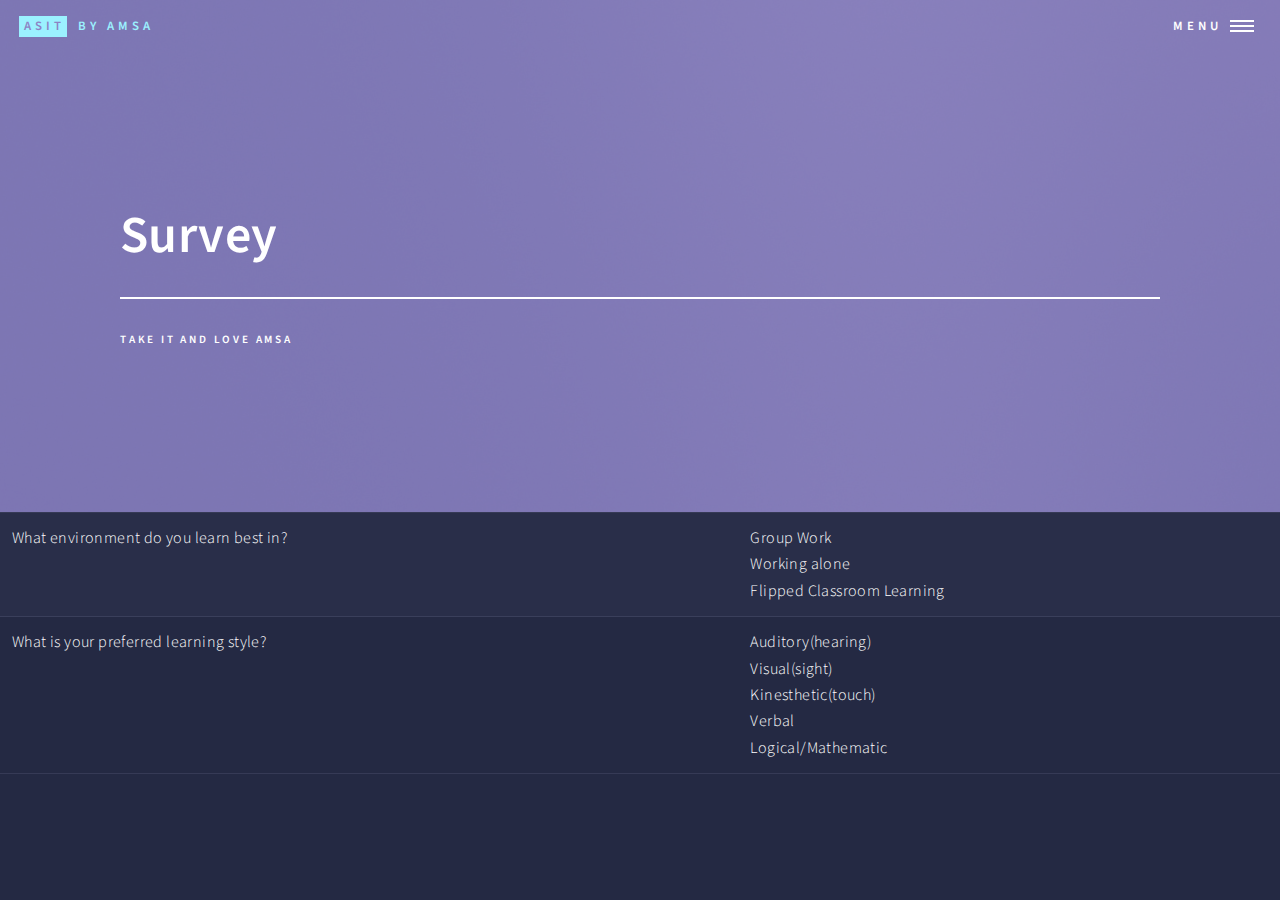
==== ASIT Website Template/survey.html @ f688e0a7 "Add files via upload" ====
<!DOCTYPE HTML>
<!--
	Forty by HTML5 UP
	html5up.net | @ajlkn
	Free for personal and commercial use under the CCA 3.0 license (html5up.net/license)
-->
<html>
<head>
	<title>Survey for ASIT</title>
	<meta charset="utf-8" />
	<meta name="viewport" content="width=device-width, initial-scale=1, user-scalable=no" />
	<link rel="stylesheet" href="assets/css/main.css" />
</head>

<body>
	<div id = wrapper>
		<header id="header" class="alt style2">
			<a href="index.html" class="logo"><strong>ASIT</strong> <span>by AMSA</span></a>
			<nav>
				<a href="#menu">Menu</a>
			</nav>
		</header>

		<nav id="menu">
			<ul class="links">
				<li><a href="index.html">Home</a></li>
				<li><a href="landing.html">Landing</a></li>
				<li><a href="generic.html">Generic</a></li>
				<li><a href="elements.html">Elements</a></li>
			</ul>
			<ul class="actions vertical">
				<li><a href="#" class="button special fit">Get Started</a></li>
				<li><a href="#" class="button fit">Log In</a></li>
			</ul>
		</nav>
		<!--<nav id="login">
			
			<ul class = "actions vertical">
				<li>Username<input type = "text"></li>
				<li>Password<input type = "text"></li>
	
			</ul>
			<ul class="actions vertical">
				<li><a href="#" class="button fit" height = "20px">Login</a></li>
			</ul>
			
		</nav>-->
		<section id="banner" class="style2">
			<div class="inner">
				<span class="image">
					<img src="images/pic07.jpg" alt="" />
				</span>
				<header class="major">
					<h1>Survey</h1>
				</header>
				<div class="content">
					<p>Take it and love AMSA</p>
				</div>
			</div>
		</section>
		<section id = "survey" class = "alt">
			<form action="#" method="post">	
				<table>
				<tr>
					<td>
						What environment do you learn best in?
					</td>
					<td >

						&nbsp;Group Work<input type = "radio" value = "Group Work" name ="environment"/><br/>
						&nbsp;Working alone<input type = "radio" value = "Working alone" name ="environment"/><br/>
						&nbsp;Flipped Classroom Learning<input type = "radio" value = "Flipped Classroom Learning" name ="environment"/><br/>
					</td>
				</tr>
				<tr>
					<td>What is your preferred learning style?</td>
					<td>
						&nbsp;Auditory(hearing)<input type = "checkbox" value = "Good" name ="learning style"/><br/>
						&nbsp;Visual(sight)<input type = "checkbox" value = "Visual(sight)" name ="learning style"/><br/>
						&nbsp;Kinesthetic(touch)<input type = "checkbox" value = "Kinesthetic(touch)" name ="learning style"/><br/>
						&nbsp;Verbal<input type = "checkbox" value = "Verbal" name ="learning style"/><br/>
						&nbsp;Logical/Mathematic<input type = "checkbox" value = "Logical/Mathematic" name ="learning style"/><br/>
					</td>
				</tr>
				</table>
			</form>
		
		</section>
	</div>

	


	<script src="assets/js/jquery.min.js"></script>
			<script src="assets/js/jquery.scrolly.min.js"></script>
			<script src="assets/js/jquery.scrollex.min.js"></script>
			<script src="assets/js/skel.min.js"></script>
			<script src="assets/js/util.js"></script>
			<!--[if lte IE 8]><script src="assets/js/ie/respond.min.js"></script><![endif]-->
			<script src="assets/js/main.js"></script>

</body>




</html>
---- ASIT Website Template/assets/css/main.css ----
@import url(font-awesome.min.css);
@import url("https://fonts.googleapis.com/css?family=Source+Sans+Pro:300,300italic,600,600italic");

/*
	Forty by HTML5 UP
	html5up.net | @ajlkn
	Free for personal and commercial use under the CCA 3.0 license (html5up.net/license)
*/

/* Reset */

	html, body, div, span, applet, object, iframe, h1, h2, h3, h4, h5, h6, p, blockquote, pre, a, abbr, acronym, address, big, cite, code, del, dfn, em, img, ins, kbd, q, s, samp, small, strike, strong, sub, sup, tt, var, b, u, i, center, dl, dt, dd, ol, ul, li, fieldset, form, label, legend, table, caption, tbody, tfoot, thead, tr, th, td, article, aside, canvas, details, embed, figure, figcaption, footer, header, hgroup, menu, nav, output, ruby, section, summary, time, mark, audio, video {
		margin: 0;
		padding: 0;
		border: 0;
		font-size: 100%;
		font: inherit;
		vertical-align: baseline;
	}

	article, aside, details, figcaption, figure, footer, header, hgroup, menu, nav, section {
		display: block;
	}

	body {
		line-height: 1;
	}

	ol, ul {
		list-style: none;
	}

	blockquote, q {
		quotes: none;
	}

	blockquote:before, blockquote:after, q:before, q:after {
		content: '';
		content: none;
	}

	table {
		border-collapse: collapse;
		border-spacing: 0;
	}

	body {
		-webkit-text-size-adjust: none;
	}

/* Box Model */

	*, *:before, *:after {
		-moz-box-sizing: border-box;
		-webkit-box-sizing: border-box;
		box-sizing: border-box;
	}

/* Grid */

	.row {
		border-bottom: solid 1px transparent;
		-moz-box-sizing: border-box;
		-webkit-box-sizing: border-box;
		box-sizing: border-box;
	}

	.row > * {
		float: left;
		-moz-box-sizing: border-box;
		-webkit-box-sizing: border-box;
		box-sizing: border-box;
	}

	.row:after, .row:before {
		content: '';
		display: block;
		clear: both;
		height: 0;
	}

	.row.uniform > * > :first-child {
		margin-top: 0;
	}

	.row.uniform > * > :last-child {
		margin-bottom: 0;
	}

	.row.\30 \25 > * {
		padding: 0 0 0 0em;
	}

	.row.\30 \25 {
		margin: 0 0 -1px 0em;
	}

	.row.uniform.\30 \25 > * {
		padding: 0em 0 0 0em;
	}

	.row.uniform.\30 \25 {
		margin: 0em 0 -1px 0em;
	}

	.row > * {
		padding: 0 0 0 2em;
	}

	.row {
		margin: 0 0 -1px -2em;
	}

	.row.uniform > * {
		padding: 2em 0 0 2em;
	}

	.row.uniform {
		margin: -2em 0 -1px -2em;
	}

	.row.\32 00\25 > * {
		padding: 0 0 0 4em;
	}

	.row.\32 00\25 {
		margin: 0 0 -1px -4em;
	}

	.row.uniform.\32 00\25 > * {
		padding: 4em 0 0 4em;
	}

	.row.uniform.\32 00\25 {
		margin: -4em 0 -1px -4em;
	}

	.row.\31 50\25 > * {
		padding: 0 0 0 3em;
	}

	.row.\31 50\25 {
		margin: 0 0 -1px -3em;
	}

	.row.uniform.\31 50\25 > * {
		padding: 3em 0 0 3em;
	}

	.row.uniform.\31 50\25 {
		margin: -3em 0 -1px -3em;
	}

	.row.\35 0\25 > * {
		padding: 0 0 0 1em;
	}

	.row.\35 0\25 {
		margin: 0 0 -1px -1em;
	}

	.row.uniform.\35 0\25 > * {
		padding: 1em 0 0 1em;
	}

	.row.uniform.\35 0\25 {
		margin: -1em 0 -1px -1em;
	}

	.row.\32 5\25 > * {
		padding: 0 0 0 0.5em;
	}

	.row.\32 5\25 {
		margin: 0 0 -1px -0.5em;
	}

	.row.uniform.\32 5\25 > * {
		padding: 0.5em 0 0 0.5em;
	}

	.row.uniform.\32 5\25 {
		margin: -0.5em 0 -1px -0.5em;
	}

	.\31 2u, .\31 2u\24 {
		width: 100%;
		clear: none;
		margin-left: 0;
	}

	.\31 1u, .\31 1u\24 {
		width: 91.6666666667%;
		clear: none;
		margin-left: 0;
	}

	.\31 0u, .\31 0u\24 {
		width: 83.3333333333%;
		clear: none;
		margin-left: 0;
	}

	.\39 u, .\39 u\24 {
		width: 75%;
		clear: none;
		margin-left: 0;
	}

	.\38 u, .\38 u\24 {
		width: 66.6666666667%;
		clear: none;
		margin-left: 0;
	}

	.\37 u, .\37 u\24 {
		width: 58.3333333333%;
		clear: none;
		margin-left: 0;
	}

	.\36 u, .\36 u\24 {
		width: 50%;
		clear: none;
		margin-left: 0;
	}

	.\35 u, .\35 u\24 {
		width: 41.6666666667%;
		clear: none;
		margin-left: 0;
	}

	.\34 u, .\34 u\24 {
		width: 33.3333333333%;
		clear: none;
		margin-left: 0;
	}

	.\33 u, .\33 u\24 {
		width: 25%;
		clear: none;
		margin-left: 0;
	}

	.\32 u, .\32 u\24 {
		width: 16.6666666667%;
		clear: none;
		margin-left: 0;
	}

	.\31 u, .\31 u\24 {
		width: 8.3333333333%;
		clear: none;
		margin-left: 0;
	}

	.\31 2u\24 + *,
	.\31 1u\24 + *,
	.\31 0u\24 + *,
	.\39 u\24 + *,
	.\38 u\24 + *,
	.\37 u\24 + *,
	.\36 u\24 + *,
	.\35 u\24 + *,
	.\34 u\24 + *,
	.\33 u\24 + *,
	.\32 u\24 + *,
	.\31 u\24 + * {
		clear: left;
	}

	.\-11u {
		margin-left: 91.66667%;
	}

	.\-10u {
		margin-left: 83.33333%;
	}

	.\-9u {
		margin-left: 75%;
	}

	.\-8u {
		margin-left: 66.66667%;
	}

	.\-7u {
		margin-left: 58.33333%;
	}

	.\-6u {
		margin-left: 50%;
	}

	.\-5u {
		margin-left: 41.66667%;
	}

	.\-4u {
		margin-left: 33.33333%;
	}

	.\-3u {
		margin-left: 25%;
	}

	.\-2u {
		margin-left: 16.66667%;
	}

	.\-1u {
		margin-left: 8.33333%;
	}

	@media screen and (max-width: 1680px) {

		.row > * {
			padding: 0 0 0 2em;
		}

		.row {
			margin: 0 0 -1px -2em;
		}

		.row.uniform > * {
			padding: 2em 0 0 2em;
		}

		.row.uniform {
			margin: -2em 0 -1px -2em;
		}

		.row.\32 00\25 > * {
			padding: 0 0 0 4em;
		}

		.row.\32 00\25 {
			margin: 0 0 -1px -4em;
		}

		.row.uniform.\32 00\25 > * {
			padding: 4em 0 0 4em;
		}

		.row.uniform.\32 00\25 {
			margin: -4em 0 -1px -4em;
		}

		.row.\31 50\25 > * {
			padding: 0 0 0 3em;
		}

		.row.\31 50\25 {
			margin: 0 0 -1px -3em;
		}

		.row.uniform.\31 50\25 > * {
			padding: 3em 0 0 3em;
		}

		.row.uniform.\31 50\25 {
			margin: -3em 0 -1px -3em;
		}

		.row.\35 0\25 > * {
			padding: 0 0 0 1em;
		}

		.row.\35 0\25 {
			margin: 0 0 -1px -1em;
		}

		.row.uniform.\35 0\25 > * {
			padding: 1em 0 0 1em;
		}

		.row.uniform.\35 0\25 {
			margin: -1em 0 -1px -1em;
		}

		.row.\32 5\25 > * {
			padding: 0 0 0 0.5em;
		}

		.row.\32 5\25 {
			margin: 0 0 -1px -0.5em;
		}

		.row.uniform.\32 5\25 > * {
			padding: 0.5em 0 0 0.5em;
		}

		.row.uniform.\32 5\25 {
			margin: -0.5em 0 -1px -0.5em;
		}

		.\31 2u\28xlarge\29, .\31 2u\24\28xlarge\29 {
			width: 100%;
			clear: none;
			margin-left: 0;
		}

		.\31 1u\28xlarge\29, .\31 1u\24\28xlarge\29 {
			width: 91.6666666667%;
			clear: none;
			margin-left: 0;
		}

		.\31 0u\28xlarge\29, .\31 0u\24\28xlarge\29 {
			width: 83.3333333333%;
			clear: none;
			margin-left: 0;
		}

		.\39 u\28xlarge\29, .\39 u\24\28xlarge\29 {
			width: 75%;
			clear: none;
			margin-left: 0;
		}

		.\38 u\28xlarge\29, .\38 u\24\28xlarge\29 {
			width: 66.6666666667%;
			clear: none;
			margin-left: 0;
		}

		.\37 u\28xlarge\29, .\37 u\24\28xlarge\29 {
			width: 58.3333333333%;
			clear: none;
			margin-left: 0;
		}

		.\36 u\28xlarge\29, .\36 u\24\28xlarge\29 {
			width: 50%;
			clear: none;
			margin-left: 0;
		}

		.\35 u\28xlarge\29, .\35 u\24\28xlarge\29 {
			width: 41.6666666667%;
			clear: none;
			margin-left: 0;
		}

		.\34 u\28xlarge\29, .\34 u\24\28xlarge\29 {
			width: 33.3333333333%;
			clear: none;
			margin-left: 0;
		}

		.\33 u\28xlarge\29, .\33 u\24\28xlarge\29 {
			width: 25%;
			clear: none;
			margin-left: 0;
		}

		.\32 u\28xlarge\29, .\32 u\24\28xlarge\29 {
			width: 16.6666666667%;
			clear: none;
			margin-left: 0;
		}

		.\31 u\28xlarge\29, .\31 u\24\28xlarge\29 {
			width: 8.3333333333%;
			clear: none;
			margin-left: 0;
		}

		.\31 2u\24\28xlarge\29 + *,
		.\31 1u\24\28xlarge\29 + *,
		.\31 0u\24\28xlarge\29 + *,
		.\39 u\24\28xlarge\29 + *,
		.\38 u\24\28xlarge\29 + *,
		.\37 u\24\28xlarge\29 + *,
		.\36 u\24\28xlarge\29 + *,
		.\35 u\24\28xlarge\29 + *,
		.\34 u\24\28xlarge\29 + *,
		.\33 u\24\28xlarge\29 + *,
		.\32 u\24\28xlarge\29 + *,
		.\31 u\24\28xlarge\29 + * {
			clear: left;
		}

		.\-11u\28xlarge\29 {
			margin-left: 91.66667%;
		}

		.\-10u\28xlarge\29 {
			margin-left: 83.33333%;
		}

		.\-9u\28xlarge\29 {
			margin-left: 75%;
		}

		.\-8u\28xlarge\29 {
			margin-left: 66.66667%;
		}

		.\-7u\28xlarge\29 {
			margin-left: 58.33333%;
		}

		.\-6u\28xlarge\29 {
			margin-left: 50%;
		}

		.\-5u\28xlarge\29 {
			margin-left: 41.66667%;
		}

		.\-4u\28xlarge\29 {
			margin-left: 33.33333%;
		}

		.\-3u\28xlarge\29 {
			margin-left: 25%;
		}

		.\-2u\28xlarge\29 {
			margin-left: 16.66667%;
		}

		.\-1u\28xlarge\29 {
			margin-left: 8.33333%;
		}

	}

	@media screen and (max-width: 1280px) {

		.row > * {
			padding: 0 0 0 1.5em;
		}

		.row {
			margin: 0 0 -1px -1.5em;
		}

		.row.uniform > * {
			padding: 1.5em 0 0 1.5em;
		}

		.row.uniform {
			margin: -1.5em 0 -1px -1.5em;
		}

		.row.\32 00\25 > * {
			padding: 0 0 0 3em;
		}

		.row.\32 00\25 {
			margin: 0 0 -1px -3em;
		}

		.row.uniform.\32 00\25 > * {
			padding: 3em 0 0 3em;
		}

		.row.uniform.\32 00\25 {
			margin: -3em 0 -1px -3em;
		}

		.row.\31 50\25 > * {
			padding: 0 0 0 2.25em;
		}

		.row.\31 50\25 {
			margin: 0 0 -1px -2.25em;
		}

		.row.uniform.\31 50\25 > * {
			padding: 2.25em 0 0 2.25em;
		}

		.row.uniform.\31 50\25 {
			margin: -2.25em 0 -1px -2.25em;
		}

		.row.\35 0\25 > * {
			padding: 0 0 0 0.75em;
		}

		.row.\35 0\25 {
			margin: 0 0 -1px -0.75em;
		}

		.row.uniform.\35 0\25 > * {
			padding: 0.75em 0 0 0.75em;
		}

		.row.uniform.\35 0\25 {
			margin: -0.75em 0 -1px -0.75em;
		}

		.row.\32 5\25 > * {
			padding: 0 0 0 0.375em;
		}

		.row.\32 5\25 {
			margin: 0 0 -1px -0.375em;
		}

		.row.uniform.\32 5\25 > * {
			padding: 0.375em 0 0 0.375em;
		}

		.row.uniform.\32 5\25 {
			margin: -0.375em 0 -1px -0.375em;
		}

		.\31 2u\28large\29, .\31 2u\24\28large\29 {
			width: 100%;
			clear: none;
			margin-left: 0;
		}

		.\31 1u\28large\29, .\31 1u\24\28large\29 {
			width: 91.6666666667%;
			clear: none;
			margin-left: 0;
		}

		.\31 0u\28large\29, .\31 0u\24\28large\29 {
			width: 83.3333333333%;
			clear: none;
			margin-left: 0;
		}

		.\39 u\28large\29, .\39 u\24\28large\29 {
			width: 75%;
			clear: none;
			margin-left: 0;
		}

		.\38 u\28large\29, .\38 u\24\28large\29 {
			width: 66.6666666667%;
			clear: none;
			margin-left: 0;
		}

		.\37 u\28large\29, .\37 u\24\28large\29 {
			width: 58.3333333333%;
			clear: none;
			margin-left: 0;
		}

		.\36 u\28large\29, .\36 u\24\28large\29 {
			width: 50%;
			clear: none;
			margin-left: 0;
		}

		.\35 u\28large\29, .\35 u\24\28large\29 {
			width: 41.6666666667%;
			clear: none;
			margin-left: 0;
		}

		.\34 u\28large\29, .\34 u\24\28large\29 {
			width: 33.3333333333%;
			clear: none;
			margin-left: 0;
		}

		.\33 u\28large\29, .\33 u\24\28large\29 {
			width: 25%;
			clear: none;
			margin-left: 0;
		}

		.\32 u\28large\29, .\32 u\24\28large\29 {
			width: 16.6666666667%;
			clear: none;
			margin-left: 0;
		}

		.\31 u\28large\29, .\31 u\24\28large\29 {
			width: 8.3333333333%;
			clear: none;
			margin-left: 0;
		}

		.\31 2u\24\28large\29 + *,
		.\31 1u\24\28large\29 + *,
		.\31 0u\24\28large\29 + *,
		.\39 u\24\28large\29 + *,
		.\38 u\24\28large\29 + *,
		.\37 u\24\28large\29 + *,
		.\36 u\24\28large\29 + *,
		.\35 u\24\28large\29 + *,
		.\34 u\24\28large\29 + *,
		.\33 u\24\28large\29 + *,
		.\32 u\24\28large\29 + *,
		.\31 u\24\28large\29 + * {
			clear: left;
		}

		.\-11u\28large\29 {
			margin-left: 91.66667%;
		}

		.\-10u\28large\29 {
			margin-left: 83.33333%;
		}

		.\-9u\28large\29 {
			margin-left: 75%;
		}

		.\-8u\28large\29 {
			margin-left: 66.66667%;
		}

		.\-7u\28large\29 {
			margin-left: 58.33333%;
		}

		.\-6u\28large\29 {
			margin-left: 50%;
		}

		.\-5u\28large\29 {
			margin-left: 41.66667%;
		}

		.\-4u\28large\29 {
			margin-left: 33.33333%;
		}

		.\-3u\28large\29 {
			margin-left: 25%;
		}

		.\-2u\28large\29 {
			margin-left: 16.66667%;
		}

		.\-1u\28large\29 {
			margin-left: 8.33333%;
		}

	}

	@media screen and (max-width: 980px) {

		.row > * {
			padding: 0 0 0 1.5em;
		}

		.row {
			margin: 0 0 -1px -1.5em;
		}

		.row.uniform > * {
			padding: 1.5em 0 0 1.5em;
		}

		.row.uniform {
			margin: -1.5em 0 -1px -1.5em;
		}

		.row.\32 00\25 > * {
			padding: 0 0 0 3em;
		}

		.row.\32 00\25 {
			margin: 0 0 -1px -3em;
		}

		.row.uniform.\32 00\25 > * {
			padding: 3em 0 0 3em;
		}

		.row.uniform.\32 00\25 {
			margin: -3em 0 -1px -3em;
		}

		.row.\31 50\25 > * {
			padding: 0 0 0 2.25em;
		}

		.row.\31 50\25 {
			margin: 0 0 -1px -2.25em;
		}

		.row.uniform.\31 50\25 > * {
			padding: 2.25em 0 0 2.25em;
		}

		.row.uniform.\31 50\25 {
			margin: -2.25em 0 -1px -2.25em;
		}

		.row.\35 0\25 > * {
			padding: 0 0 0 0.75em;
		}

		.row.\35 0\25 {
			margin: 0 0 -1px -0.75em;
		}

		.row.uniform.\35 0\25 > * {
			padding: 0.75em 0 0 0.75em;
		}

		.row.uniform.\35 0\25 {
			margin: -0.75em 0 -1px -0.75em;
		}

		.row.\32 5\25 > * {
			padding: 0 0 0 0.375em;
		}

		.row.\32 5\25 {
			margin: 0 0 -1px -0.375em;
		}

		.row.uniform.\32 5\25 > * {
			padding: 0.375em 0 0 0.375em;
		}

		.row.uniform.\32 5\25 {
			margin: -0.375em 0 -1px -0.375em;
		}

		.\31 2u\28medium\29, .\31 2u\24\28medium\29 {
			width: 100%;
			clear: none;
			margin-left: 0;
		}

		.\31 1u\28medium\29, .\31 1u\24\28medium\29 {
			width: 91.6666666667%;
			clear: none;
			margin-left: 0;
		}

		.\31 0u\28medium\29, .\31 0u\24\28medium\29 {
			width: 83.3333333333%;
			clear: none;
			margin-left: 0;
		}

		.\39 u\28medium\29, .\39 u\24\28medium\29 {
			width: 75%;
			clear: none;
			margin-left: 0;
		}

		.\38 u\28medium\29, .\38 u\24\28medium\29 {
			width: 66.6666666667%;
			clear: none;
			margin-left: 0;
		}

		.\37 u\28medium\29, .\37 u\24\28medium\29 {
			width: 58.3333333333%;
			clear: none;
			margin-left: 0;
		}

		.\36 u\28medium\29, .\36 u\24\28medium\29 {
			width: 50%;
			clear: none;
			margin-left: 0;
		}

		.\35 u\28medium\29, .\35 u\24\28medium\29 {
			width: 41.6666666667%;
			clear: none;
			margin-left: 0;
		}

		.\34 u\28medium\29, .\34 u\24\28medium\29 {
			width: 33.3333333333%;
			clear: none;
			margin-left: 0;
		}

		.\33 u\28medium\29, .\33 u\24\28medium\29 {
			width: 25%;
			clear: none;
			margin-left: 0;
		}

		.\32 u\28medium\29, .\32 u\24\28medium\29 {
			width: 16.6666666667%;
			clear: none;
			margin-left: 0;
		}

		.\31 u\28medium\29, .\31 u\24\28medium\29 {
			width: 8.3333333333%;
			clear: none;
			margin-left: 0;
		}

		.\31 2u\24\28medium\29 + *,
		.\31 1u\24\28medium\29 + *,
		.\31 0u\24\28medium\29 + *,
		.\39 u\24\28medium\29 + *,
		.\38 u\24\28medium\29 + *,
		.\37 u\24\28medium\29 + *,
		.\36 u\24\28medium\29 + *,
		.\35 u\24\28medium\29 + *,
		.\34 u\24\28medium\29 + *,
		.\33 u\24\28medium\29 + *,
		.\32 u\24\28medium\29 + *,
		.\31 u\24\28medium\29 + * {
			clear: left;
		}

		.\-11u\28medium\29 {
			margin-left: 91.66667%;
		}

		.\-10u\28medium\29 {
			margin-left: 83.33333%;
		}

		.\-9u\28medium\29 {
			margin-left: 75%;
		}

		.\-8u\28medium\29 {
			margin-left: 66.66667%;
		}

		.\-7u\28medium\29 {
			margin-left: 58.33333%;
		}

		.\-6u\28medium\29 {
			margin-left: 50%;
		}

		.\-5u\28medium\29 {
			margin-left: 41.66667%;
		}

		.\-4u\28medium\29 {
			margin-left: 33.33333%;
		}

		.\-3u\28medium\29 {
			margin-left: 25%;
		}

		.\-2u\28medium\29 {
			margin-left: 16.66667%;
		}

		.\-1u\28medium\29 {
			margin-left: 8.33333%;
		}

	}

	@media screen and (max-width: 736px) {

		.row > * {
			padding: 0 0 0 1.25em;
		}

		.row {
			margin: 0 0 -1px -1.25em;
		}

		.row.uniform > * {
			padding: 1.25em 0 0 1.25em;
		}

		.row.uniform {
			margin: -1.25em 0 -1px -1.25em;
		}

		.row.\32 00\25 > * {
			padding: 0 0 0 2.5em;
		}

		.row.\32 00\25 {
			margin: 0 0 -1px -2.5em;
		}

		.row.uniform.\32 00\25 > * {
			padding: 2.5em 0 0 2.5em;
		}

		.row.uniform.\32 00\25 {
			margin: -2.5em 0 -1px -2.5em;
		}

		.row.\31 50\25 > * {
			padding: 0 0 0 1.875em;
		}

		.row.\31 50\25 {
			margin: 0 0 -1px -1.875em;
		}

		.row.uniform.\31 50\25 > * {
			padding: 1.875em 0 0 1.875em;
		}

		.row.uniform.\31 50\25 {
			margin: -1.875em 0 -1px -1.875em;
		}

		.row.\35 0\25 > * {
			padding: 0 0 0 0.625em;
		}

		.row.\35 0\25 {
			margin: 0 0 -1px -0.625em;
		}

		.row.uniform.\35 0\25 > * {
			padding: 0.625em 0 0 0.625em;
		}

		.row.uniform.\35 0\25 {
			margin: -0.625em 0 -1px -0.625em;
		}

		.row.\32 5\25 > * {
			padding: 0 0 0 0.3125em;
		}

		.row.\32 5\25 {
			margin: 0 0 -1px -0.3125em;
		}

		.row.uniform.\32 5\25 > * {
			padding: 0.3125em 0 0 0.3125em;
		}

		.row.uniform.\32 5\25 {
			margin: -0.3125em 0 -1px -0.3125em;
		}

		.\31 2u\28small\29, .\31 2u\24\28small\29 {
			width: 100%;
			clear: none;
			margin-left: 0;
		}

		.\31 1u\28small\29, .\31 1u\24\28small\29 {
			width: 91.6666666667%;
			clear: none;
			margin-left: 0;
		}

		.\31 0u\28small\29, .\31 0u\24\28small\29 {
			width: 83.3333333333%;
			clear: none;
			margin-left: 0;
		}

		.\39 u\28small\29, .\39 u\24\28small\29 {
			width: 75%;
			clear: none;
			margin-left: 0;
		}

		.\38 u\28small\29, .\38 u\24\28small\29 {
			width: 66.6666666667%;
			clear: none;
			margin-left: 0;
		}

		.\37 u\28small\29, .\37 u\24\28small\29 {
			width: 58.3333333333%;
			clear: none;
			margin-left: 0;
		}

		.\36 u\28small\29, .\36 u\24\28small\29 {
			width: 50%;
			clear: none;
			margin-left: 0;
		}

		.\35 u\28small\29, .\35 u\24\28small\29 {
			width: 41.6666666667%;
			clear: none;
			margin-left: 0;
		}

		.\34 u\28small\29, .\34 u\24\28small\29 {
			width: 33.3333333333%;
			clear: none;
			margin-left: 0;
		}

		.\33 u\28small\29, .\33 u\24\28small\29 {
			width: 25%;
			clear: none;
			margin-left: 0;
		}

		.\32 u\28small\29, .\32 u\24\28small\29 {
			width: 16.6666666667%;
			clear: none;
			margin-left: 0;
		}

		.\31 u\28small\29, .\31 u\24\28small\29 {
			width: 8.3333333333%;
			clear: none;
			margin-left: 0;
		}

		.\31 2u\24\28small\29 + *,
		.\31 1u\24\28small\29 + *,
		.\31 0u\24\28small\29 + *,
		.\39 u\24\28small\29 + *,
		.\38 u\24\28small\29 + *,
		.\37 u\24\28small\29 + *,
		.\36 u\24\28small\29 + *,
		.\35 u\24\28small\29 + *,
		.\34 u\24\28small\29 + *,
		.\33 u\24\28small\29 + *,
		.\32 u\24\28small\29 + *,
		.\31 u\24\28small\29 + * {
			clear: left;
		}

		.\-11u\28small\29 {
			margin-left: 91.66667%;
		}

		.\-10u\28small\29 {
			margin-left: 83.33333%;
		}

		.\-9u\28small\29 {
			margin-left: 75%;
		}

		.\-8u\28small\29 {
			margin-left: 66.66667%;
		}

		.\-7u\28small\29 {
			margin-left: 58.33333%;
		}

		.\-6u\28small\29 {
			margin-left: 50%;
		}

		.\-5u\28small\29 {
			margin-left: 41.66667%;
		}

		.\-4u\28small\29 {
			margin-left: 33.33333%;
		}

		.\-3u\28small\29 {
			margin-left: 25%;
		}

		.\-2u\28small\29 {
			margin-left: 16.66667%;
		}

		.\-1u\28small\29 {
			margin-left: 8.33333%;
		}

	}

	@media screen and (max-width: 480px) {

		.row > * {
			padding: 0 0 0 1.25em;
		}

		.row {
			margin: 0 0 -1px -1.25em;
		}

		.row.uniform > * {
			padding: 1.25em 0 0 1.25em;
		}

		.row.uniform {
			margin: -1.25em 0 -1px -1.25em;
		}

		.row.\32 00\25 > * {
			padding: 0 0 0 2.5em;
		}

		.row.\32 00\25 {
			margin: 0 0 -1px -2.5em;
		}

		.row.uniform.\32 00\25 > * {
			padding: 2.5em 0 0 2.5em;
		}

		.row.uniform.\32 00\25 {
			margin: -2.5em 0 -1px -2.5em;
		}

		.row.\31 50\25 > * {
			padding: 0 0 0 1.875em;
		}

		.row.\31 50\25 {
			margin: 0 0 -1px -1.875em;
		}

		.row.uniform.\31 50\25 > * {
			padding: 1.875em 0 0 1.875em;
		}

		.row.uniform.\31 50\25 {
			margin: -1.875em 0 -1px -1.875em;
		}

		.row.\35 0\25 > * {
			padding: 0 0 0 0.625em;
		}

		.row.\35 0\25 {
			margin: 0 0 -1px -0.625em;
		}

		.row.uniform.\35 0\25 > * {
			padding: 0.625em 0 0 0.625em;
		}

		.row.uniform.\35 0\25 {
			margin: -0.625em 0 -1px -0.625em;
		}

		.row.\32 5\25 > * {
			padding: 0 0 0 0.3125em;
		}

		.row.\32 5\25 {
			margin: 0 0 -1px -0.3125em;
		}

		.row.uniform.\32 5\25 > * {
			padding: 0.3125em 0 0 0.3125em;
		}

		.row.uniform.\32 5\25 {
			margin: -0.3125em 0 -1px -0.3125em;
		}

		.\31 2u\28xsmall\29, .\31 2u\24\28xsmall\29 {
			width: 100%;
			clear: none;
			margin-left: 0;
		}

		.\31 1u\28xsmall\29, .\31 1u\24\28xsmall\29 {
			width: 91.6666666667%;
			clear: none;
			margin-left: 0;
		}

		.\31 0u\28xsmall\29, .\31 0u\24\28xsmall\29 {
			width: 83.3333333333%;
			clear: none;
			margin-left: 0;
		}

		.\39 u\28xsmall\29, .\39 u\24\28xsmall\29 {
			width: 75%;
			clear: none;
			margin-left: 0;
		}

		.\38 u\28xsmall\29, .\38 u\24\28xsmall\29 {
			width: 66.6666666667%;
			clear: none;
			margin-left: 0;
		}

		.\37 u\28xsmall\29, .\37 u\24\28xsmall\29 {
			width: 58.3333333333%;
			clear: none;
			margin-left: 0;
		}

		.\36 u\28xsmall\29, .\36 u\24\28xsmall\29 {
			width: 50%;
			clear: none;
			margin-left: 0;
		}

		.\35 u\28xsmall\29, .\35 u\24\28xsmall\29 {
			width: 41.6666666667%;
			clear: none;
			margin-left: 0;
		}

		.\34 u\28xsmall\29, .\34 u\24\28xsmall\29 {
			width: 33.3333333333%;
			clear: none;
			margin-left: 0;
		}

		.\33 u\28xsmall\29, .\33 u\24\28xsmall\29 {
			width: 25%;
			clear: none;
			margin-left: 0;
		}

		.\32 u\28xsmall\29, .\32 u\24\28xsmall\29 {
			width: 16.6666666667%;
			clear: none;
			margin-left: 0;
		}

		.\31 u\28xsmall\29, .\31 u\24\28xsmall\29 {
			width: 8.3333333333%;
			clear: none;
			margin-left: 0;
		}

		.\31 2u\24\28xsmall\29 + *,
		.\31 1u\24\28xsmall\29 + *,
		.\31 0u\24\28xsmall\29 + *,
		.\39 u\24\28xsmall\29 + *,
		.\38 u\24\28xsmall\29 + *,
		.\37 u\24\28xsmall\29 + *,
		.\36 u\24\28xsmall\29 + *,
		.\35 u\24\28xsmall\29 + *,
		.\34 u\24\28xsmall\29 + *,
		.\33 u\24\28xsmall\29 + *,
		.\32 u\24\28xsmall\29 + *,
		.\31 u\24\28xsmall\29 + * {
			clear: left;
		}

		.\-11u\28xsmall\29 {
			margin-left: 91.66667%;
		}

		.\-10u\28xsmall\29 {
			margin-left: 83.33333%;
		}

		.\-9u\28xsmall\29 {
			margin-left: 75%;
		}

		.\-8u\28xsmall\29 {
			margin-left: 66.66667%;
		}

		.\-7u\28xsmall\29 {
			margin-left: 58.33333%;
		}

		.\-6u\28xsmall\29 {
			margin-left: 50%;
		}

		.\-5u\28xsmall\29 {
			margin-left: 41.66667%;
		}

		.\-4u\28xsmall\29 {
			margin-left: 33.33333%;
		}

		.\-3u\28xsmall\29 {
			margin-left: 25%;
		}

		.\-2u\28xsmall\29 {
			margin-left: 16.66667%;
		}

		.\-1u\28xsmall\29 {
			margin-left: 8.33333%;
		}

	}

	@media screen and (max-width: 360px) {

		.row > * {
			padding: 0 0 0 1.25em;
		}

		.row {
			margin: 0 0 -1px -1.25em;
		}

		.row.uniform > * {
			padding: 1.25em 0 0 1.25em;
		}

		.row.uniform {
			margin: -1.25em 0 -1px -1.25em;
		}

		.row.\32 00\25 > * {
			padding: 0 0 0 2.5em;
		}

		.row.\32 00\25 {
			margin: 0 0 -1px -2.5em;
		}

		.row.uniform.\32 00\25 > * {
			padding: 2.5em 0 0 2.5em;
		}

		.row.uniform.\32 00\25 {
			margin: -2.5em 0 -1px -2.5em;
		}

		.row.\31 50\25 > * {
			padding: 0 0 0 1.875em;
		}

		.row.\31 50\25 {
			margin: 0 0 -1px -1.875em;
		}

		.row.uniform.\31 50\25 > * {
			padding: 1.875em 0 0 1.875em;
		}

		.row.uniform.\31 50\25 {
			margin: -1.875em 0 -1px -1.875em;
		}

		.row.\35 0\25 > * {
			padding: 0 0 0 0.625em;
		}

		.row.\35 0\25 {
			margin: 0 0 -1px -0.625em;
		}

		.row.uniform.\35 0\25 > * {
			padding: 0.625em 0 0 0.625em;
		}

		.row.uniform.\35 0\25 {
			margin: -0.625em 0 -1px -0.625em;
		}

		.row.\32 5\25 > * {
			padding: 0 0 0 0.3125em;
		}

		.row.\32 5\25 {
			margin: 0 0 -1px -0.3125em;
		}

		.row.uniform.\32 5\25 > * {
			padding: 0.3125em 0 0 0.3125em;
		}

		.row.uniform.\32 5\25 {
			margin: -0.3125em 0 -1px -0.3125em;
		}

		.\31 2u\28xxsmall\29, .\31 2u\24\28xxsmall\29 {
			width: 100%;
			clear: none;
			margin-left: 0;
		}

		.\31 1u\28xxsmall\29, .\31 1u\24\28xxsmall\29 {
			width: 91.6666666667%;
			clear: none;
			margin-left: 0;
		}

		.\31 0u\28xxsmall\29, .\31 0u\24\28xxsmall\29 {
			width: 83.3333333333%;
			clear: none;
			margin-left: 0;
		}

		.\39 u\28xxsmall\29, .\39 u\24\28xxsmall\29 {
			width: 75%;
			clear: none;
			margin-left: 0;
		}

		.\38 u\28xxsmall\29, .\38 u\24\28xxsmall\29 {
			width: 66.6666666667%;
			clear: none;
			margin-left: 0;
		}

		.\37 u\28xxsmall\29, .\37 u\24\28xxsmall\29 {
			width: 58.3333333333%;
			clear: none;
			margin-left: 0;
		}

		.\36 u\28xxsmall\29, .\36 u\24\28xxsmall\29 {
			width: 50%;
			clear: none;
			margin-left: 0;
		}

		.\35 u\28xxsmall\29, .\35 u\24\28xxsmall\29 {
			width: 41.6666666667%;
			clear: none;
			margin-left: 0;
		}

		.\34 u\28xxsmall\29, .\34 u\24\28xxsmall\29 {
			width: 33.3333333333%;
			clear: none;
			margin-left: 0;
		}

		.\33 u\28xxsmall\29, .\33 u\24\28xxsmall\29 {
			width: 25%;
			clear: none;
			margin-left: 0;
		}

		.\32 u\28xxsmall\29, .\32 u\24\28xxsmall\29 {
			width: 16.6666666667%;
			clear: none;
			margin-left: 0;
		}

		.\31 u\28xxsmall\29, .\31 u\24\28xxsmall\29 {
			width: 8.3333333333%;
			clear: none;
			margin-left: 0;
		}

		.\31 2u\24\28xxsmall\29 + *,
		.\31 1u\24\28xxsmall\29 + *,
		.\31 0u\24\28xxsmall\29 + *,
		.\39 u\24\28xxsmall\29 + *,
		.\38 u\24\28xxsmall\29 + *,
		.\37 u\24\28xxsmall\29 + *,
		.\36 u\24\28xxsmall\29 + *,
		.\35 u\24\28xxsmall\29 + *,
		.\34 u\24\28xxsmall\29 + *,
		.\33 u\24\28xxsmall\29 + *,
		.\32 u\24\28xxsmall\29 + *,
		.\31 u\24\28xxsmall\29 + * {
			clear: left;
		}

		.\-11u\28xxsmall\29 {
			margin-left: 91.66667%;
		}

		.\-10u\28xxsmall\29 {
			margin-left: 83.33333%;
		}

		.\-9u\28xxsmall\29 {
			margin-left: 75%;
		}

		.\-8u\28xxsmall\29 {
			margin-left: 66.66667%;
		}

		.\-7u\28xxsmall\29 {
			margin-left: 58.33333%;
		}

		.\-6u\28xxsmall\29 {
			margin-left: 50%;
		}

		.\-5u\28xxsmall\29 {
			margin-left: 41.66667%;
		}

		.\-4u\28xxsmall\29 {
			margin-left: 33.33333%;
		}

		.\-3u\28xxsmall\29 {
			margin-left: 25%;
		}

		.\-2u\28xxsmall\29 {
			margin-left: 16.66667%;
		}

		.\-1u\28xxsmall\29 {
			margin-left: 8.33333%;
		}

	}

/* Basic */

	@-ms-viewport {
		width: device-width;
	}

	body {
		-ms-overflow-style: scrollbar;
	}

	@media screen and (max-width: 480px) {

		html, body {
			min-width: 320px;
		}

	}

	body {
		background: #242943;
	}

		body.is-loading *, body.is-loading *:before, body.is-loading *:after {
			-moz-animation: none !important;
			-webkit-animation: none !important;
			-ms-animation: none !important;
			animation: none !important;
			-moz-transition: none !important;
			-webkit-transition: none !important;
			-ms-transition: none !important;
			transition: none !important;
		}

/* Type */

	body, input, select, textarea {
		color: #ffffff;
		font-family: "Source Sans Pro", Helvetica, sans-serif;
		font-size: 17pt;
		font-weight: 300;
		letter-spacing: 0.025em;
		line-height: 1.65;
	}

		@media screen and (max-width: 1680px) {

			body, input, select, textarea {
				font-size: 14pt;
			}

		}

		@media screen and (max-width: 1280px) {

			body, input, select, textarea {
				font-size: 12pt;
			}

		}

		@media screen and (max-width: 360px) {

			body, input, select, textarea {
				font-size: 11pt;
			}

		}

	a {
		-moz-transition: color 0.2s ease-in-out, border-bottom-color 0.2s ease-in-out;
		-webkit-transition: color 0.2s ease-in-out, border-bottom-color 0.2s ease-in-out;
		-ms-transition: color 0.2s ease-in-out, border-bottom-color 0.2s ease-in-out;
		transition: color 0.2s ease-in-out, border-bottom-color 0.2s ease-in-out;
		border-bottom: dotted 1px;
		color: inherit;
		text-decoration: none;
	}

		a:hover {
			border-bottom-color: transparent;
			color: #9bf1ff !important;
		}

		a:active {
			color: #53e3fb !important;
		}

	strong, b {
		color: #ffffff;
		font-weight: 600;
	}

	em, i {
		font-style: italic;
	}

	p {
		margin: 0 0 2em 0;
	}

	h1, h2, h3, h4, h5, h6 {
		color: #ffffff;
		font-weight: 600;
		line-height: 1.65;
		margin: 0 0 1em 0;
	}

		h1 a, h2 a, h3 a, h4 a, h5 a, h6 a {
			color: inherit;
			border-bottom: 0;
		}

	h1 {
		font-size: 2.5em;
	}

	h2 {
		font-size: 1.75em;
	}

	h3 {
		font-size: 1.35em;
	}

	h4 {
		font-size: 1.1em;
	}

	h5 {
		font-size: 0.9em;
	}

	h6 {
		font-size: 0.7em;
	}

	@media screen and (max-width: 736px) {

		h1 {
			font-size: 2em;
		}

		h2 {
			font-size: 1.5em;
		}

		h3 {
			font-size: 1.25em;
		}

	}

	sub {
		font-size: 0.8em;
		position: relative;
		top: 0.5em;
	}

	sup {
		font-size: 0.8em;
		position: relative;
		top: -0.5em;
	}

	blockquote {
		border-left: solid 4px rgba(212, 212, 255, 0.1);
		font-style: italic;
		margin: 0 0 2em 0;
		padding: 0.5em 0 0.5em 2em;
	}

	code {
		background: rgba(212, 212, 255, 0.035);
		font-family: "Courier New", monospace;
		font-size: 0.9em;
		margin: 0 0.25em;
		padding: 0.25em 0.65em;
	}

	pre {
		-webkit-overflow-scrolling: touch;
		font-family: "Courier New", monospace;
		font-size: 0.9em;
		margin: 0 0 2em 0;
	}

		pre code {
			display: block;
			line-height: 1.75;
			padding: 1em 1.5em;
			overflow-x: auto;
		}

	hr {
		border: 0;
		border-bottom: solid 1px rgba(212, 212, 255, 0.1);
		margin: 2em 0;
	}

		hr.major {
			margin: 3em 0;
		}

	.align-left {
		text-align: left;
	}

	.align-center {
		text-align: center;
	}

	.align-right {
		text-align: right;
	}

/* Section/Article */

	section.special, article.special {
		text-align: center;
	}

	header.major {
		width: -moz-max-content;
		width: -webkit-max-content;
		width: -ms-max-content;
		width: max-content;
		margin-bottom: 2em;
	}

		header.major > :first-child {
			margin-bottom: 0;
			width: calc(100% + 0.5em);
		}

			header.major > :first-child:after {
				content: '';
				background-color: #ffffff;
				display: block;
				height: 2px;
				margin: 0.325em 0 0.5em 0;
				width: 100%;
			}

		header.major > p {
			font-size: 0.7em;
			font-weight: 600;
			letter-spacing: 0.25em;
			margin-bottom: 0;
			text-transform: uppercase;
		}

		body.is-ie header.major > :first-child:after {
			max-width: 9em;
		}

		body.is-ie header.major > h1:after {
			max-width: 100% !important;
		}

	@media screen and (max-width: 736px) {

		header.major > p br {
			display: none;
		}

	}

/* Form */

	form {
		margin: 0 0 2em 0;
	}

		form .field {
			margin: 0 0 2em 0;
		}

			form .field.half {
				width: 50%;
				float: left;
				padding: 0 0 0 1em;
			}

				form .field.half.first {
					padding: 0 1em 0 0;
				}

		form > .actions {
			margin: 2.5em 0 0 0 !important;
		}

		@media screen and (max-width: 736px) {

			form .field {
				margin: 0 0 1.5em 0;
			}

				form .field.half {
					padding: 0 0 0 0.75em;
				}

					form .field.half.first {
						padding: 0 0.75em 0 0;
					}

			form > .actions {
				margin: 2em 0 0 0 !important;
			}

		}

		@media screen and (max-width: 480px) {

			form .field.half {
				width: 100%;
				float: none;
				padding: 0;
			}

				form .field.half.first {
					padding: 0;
				}

		}

	label {
		color: #ffffff;
		display: block;
		font-size: 0.8em;
		font-weight: 600;
		letter-spacing: 0.25em;
		margin: 0 0 1em 0;
		text-transform: uppercase;
	}

	input[type="text"],
	input[type="password"],
	input[type="email"],
	input[type="tel"],
	input[type="search"],
	input[type="url"],
	select,
	textarea {
		-moz-appearance: none;
		-webkit-appearance: none;
		-ms-appearance: none;
		appearance: none;
		background: rgba(212, 212, 255, 0.035);
		border: none;
		border-radius: 0;
		color: inherit;
		display: block;
		outline: 0;
		padding: 0 1em;
		text-decoration: none;
		width: 100%;
	}

		input[type="text"]:invalid,
		input[type="password"]:invalid,
		input[type="email"]:invalid,
		input[type="tel"]:invalid,
		input[type="search"]:invalid,
		input[type="url"]:invalid,
		select:invalid,
		textarea:invalid {
			box-shadow: none;
		}

		input[type="text"]:focus,
		input[type="password"]:focus,
		input[type="email"]:focus,
		input[type="tel"]:focus,
		input[type="search"]:focus,
		input[type="url"]:focus,
		select:focus,
		textarea:focus {
			border-color: #9bf1ff;
			box-shadow: 0 0 0 2px #9bf1ff;
		}

	.select-wrapper {
		text-decoration: none;
		display: block;
		position: relative;
	}

		.select-wrapper:before {
			-moz-osx-font-smoothing: grayscale;
			-webkit-font-smoothing: antialiased;
			font-family: FontAwesome;
			font-style: normal;
			font-weight: normal;
			text-transform: none !important;
		}

		.select-wrapper:before {
			color: rgba(212, 212, 255, 0.1);
			content: '\f078';
			display: block;
			height: 2.75em;
			line-height: 2.75em;
			pointer-events: none;
			position: absolute;
			right: 0;
			text-align: center;
			top: 0;
			width: 2.75em;
		}

		.select-wrapper select::-ms-expand {
			display: none;
		}

	input[type="text"],
	input[type="password"],
	input[type="email"],
	input[type="tel"],
	input[type="search"],
	input[type="url"],
	select {
		height: 2.75em;
	}

	textarea {
		padding: 0.75em 1em;
	}

	input[type="checkbox"],
	input[type="radio"] {
		-moz-appearance: none;
		-webkit-appearance: none;
		-ms-appearance: none;
		appearance: none;
		display: block;
		float: left;
		margin-right: -2em;
		opacity: 0;
		width: 1em;
		z-index: -1;
	}

		input[type="checkbox"] + label,
		input[type="radio"] + label {
			text-decoration: none;
			color: #ffffff;
			cursor: pointer;
			display: inline-block;
			font-weight: 300;
			padding-left: 2.65em;
			padding-right: 0.75em;
			position: relative;
		}

			input[type="checkbox"] + label:before,
			input[type="radio"] + label:before {
				-moz-osx-font-smoothing: grayscale;
				-webkit-font-smoothing: antialiased;
				font-family: FontAwesome;
				font-style: normal;
				font-weight: normal;
				text-transform: none !important;
			}

			input[type="checkbox"] + label:before,
			input[type="radio"] + label:before {
				background: rgba(212, 212, 255, 0.035);
				content: '';
				display: inline-block;
				height: 1.65em;
				left: 0;
				letter-spacing: 0;
				line-height: 1.58125em;
				position: absolute;
				text-align: center;
				top: 0;
				width: 1.65em;
			}

		input[type="checkbox"]:checked + label:before,
		input[type="radio"]:checked + label:before {
			background: #ffffff;
			border-color: #9bf1ff;
			content: '\f00c';
			color: #242943;
		}

		input[type="checkbox"]:focus + label:before,
		input[type="radio"]:focus + label:before {
			box-shadow: 0 0 0 2px #9bf1ff;
		}

	input[type="radio"] + label:before {
		border-radius: 100%;
	}

	::-webkit-input-placeholder {
		color: rgba(244, 244, 255, 0.2) !important;
		opacity: 1.0;
	}

	:-moz-placeholder {
		color: rgba(244, 244, 255, 0.2) !important;
		opacity: 1.0;
	}

	::-moz-placeholder {
		color: rgba(244, 244, 255, 0.2) !important;
		opacity: 1.0;
	}

	:-ms-input-placeholder {
		color: rgba(244, 244, 255, 0.2) !important;
		opacity: 1.0;
	}

	.formerize-placeholder {
		color: rgba(244, 244, 255, 0.2) !important;
		opacity: 1.0;
	}

/* Box */

	.box {
		border: solid 1px rgba(212, 212, 255, 0.1);
		margin-bottom: 2em;
		padding: 1.5em;
	}

		.box > :last-child,
		.box > :last-child > :last-child,
		.box > :last-child > :last-child > :last-child {
			margin-bottom: 0;
		}

		.box.alt {
			border: 0;
			border-radius: 0;
			padding: 0;
		}

/* Icon */

	.icon {
		text-decoration: none;
		border-bottom: none;
		position: relative;
	}

		.icon:before {
			-moz-osx-font-smoothing: grayscale;
			-webkit-font-smoothing: antialiased;
			font-family: FontAwesome;
			font-style: normal;
			font-weight: normal;
			text-transform: none !important;
		}

		.icon > .label {
			display: none;
		}

		.icon.alt:before {
			background-color: #ffffff;
			border-radius: 100%;
			color: #242943;
			display: inline-block;
			height: 2em;
			line-height: 2em;
			text-align: center;
			width: 2em;
		}

	a.icon.alt:before {
		-moz-transition: background-color 0.2s ease-in-out;
		-webkit-transition: background-color 0.2s ease-in-out;
		-ms-transition: background-color 0.2s ease-in-out;
		transition: background-color 0.2s ease-in-out;
	}

	a.icon.alt:hover:before {
		background-color: #6fc3df;
	}

	a.icon.alt:active:before {
		background-color: #37a6cb;
	}

/* Image */

	.image {
		border: 0;
		display: inline-block;
		position: relative;
	}

		.image img {
			display: block;
		}

		.image.left, .image.right {
			max-width: 30%;
		}

			.image.left img, .image.right img {
				width: 100%;
			}

		.image.left {
			float: left;
			margin: 0 1.5em 1.25em 0;
			top: 0.25em;
		}

		.image.right {
			float: right;
			margin: 0 0 1.25em 1.5em;
			top: 0.25em;
		}

		.image.fit {
			display: block;
			margin: 0 0 2em 0;
			width: 100%;
		}

			.image.fit img {
				width: 100%;
			}

		.image.main {
			display: block;
			margin: 2.5em 0;
			width: 100%;
		}

			.image.main img {
				width: 100%;
			}

			@media screen and (max-width: 736px) {

				.image.main {
					margin: 1.5em 0;
				}

			}

/* List */

	ol {
		list-style: decimal;
		margin: 0 0 2em 0;
		padding-left: 1.25em;
	}

		ol li {
			padding-left: 0.25em;
		}

	ul {
		list-style: disc;
		margin: 0 0 2em 0;
		padding-left: 1em;
	}

		ul li {
			padding-left: 0.5em;
		}

		ul.alt {
			list-style: none;
			padding-left: 0;
		}

			ul.alt li {
				border-top: solid 1px rgba(212, 212, 255, 0.1);
				padding: 0.5em 0;
			}

				ul.alt li:first-child {
					border-top: 0;
					padding-top: 0;
				}

		ul.icons {
			cursor: default;
			list-style: none;
			padding-left: 0;
		}

			ul.icons li {
				display: inline-block;
				padding: 0 1em 0 0;
			}

				ul.icons li:last-child {
					padding-right: 0;
				}

			@media screen and (max-width: 736px) {

				ul.icons li {
					padding: 0 0.75em 0 0;
				}

			}

		ul.actions {
			cursor: default;
			list-style: none;
			padding-left: 0;
		}

			ul.actions li {
				display: inline-block;
				padding: 0 1em 0 0;
				vertical-align: middle;
			}

				ul.actions li:last-child {
					padding-right: 0;
				}

			ul.actions.small li {
				padding: 0 1em 0 0;
			}

			ul.actions.vertical li {
				display: block;
				padding: 1em 0 0 0;
			}

				ul.actions.vertical li:first-child {
					padding-top: 0;
				}

				ul.actions.vertical li > * {
					margin-bottom: 0;
				}

			ul.actions.vertical.small li:first-child {
				padding-top: 0;
			}

			ul.actions.fit {
				display: table;
				margin-left: -1em;
				padding: 0;
				table-layout: fixed;
				width: calc(100% + 1em);
			}

				ul.actions.fit li {
					display: table-cell;
					padding: 0 0 0 1em;
				}

					ul.actions.fit li > * {
						margin-bottom: 0;
					}

				ul.actions.fit.small {
					margin-left: -1em;
					width: calc(100% + 1em);
				}

					ul.actions.fit.small li {
						padding: 0 0 0 1em;
					}

		ul.pagination {
			cursor: default;
			list-style: none;
			padding-left: 0;
		}

			ul.pagination li {
				display: inline-block;
				padding-left: 0;
				vertical-align: middle;
			}

				ul.pagination li > .page {
					-moz-transition: background-color 0.2s ease-in-out, color 0.2s ease-in-out;
					-webkit-transition: background-color 0.2s ease-in-out, color 0.2s ease-in-out;
					-ms-transition: background-color 0.2s ease-in-out, color 0.2s ease-in-out;
					transition: background-color 0.2s ease-in-out, color 0.2s ease-in-out;
					border-bottom: 0;
					display: inline-block;
					font-size: 0.8em;
					font-weight: 600;
					height: 1.5em;
					line-height: 1.5em;
					margin: 0 0.125em;
					min-width: 1.5em;
					padding: 0 0.5em;
					text-align: center;
				}

					ul.pagination li > .page.active {
						background-color: #ffffff;
						color: #242943;
					}

						ul.pagination li > .page.active:hover {
							background-color: #9bf1ff;
							color: #242943 !important;
						}

						ul.pagination li > .page.active:active {
							background-color: #53e3fb;
						}

				ul.pagination li:first-child {
					padding-right: 0.75em;
				}

				ul.pagination li:last-child {
					padding-left: 0.75em;
				}

			@media screen and (max-width: 480px) {

				ul.pagination li:nth-child(n+2):nth-last-child(n+2) {
					display: none;
				}

				ul.pagination li:first-child {
					padding-right: 0;
				}

			}

	dl {
		margin: 0 0 2em 0;
	}

		dl dt {
			display: block;
			font-weight: 600;
			margin: 0 0 1em 0;
		}

		dl dd {
			margin-left: 2em;
		}

/* Table */

	.table-wrapper {
		-webkit-overflow-scrolling: touch;
		overflow-x: auto;
	}

	table {
		margin: 0 0 2em 0;
		width: 100%;
	}

		table tbody tr {
			border: solid 1px rgba(212, 212, 255, 0.1);
			border-left: 0;
			border-right: 0;
		}

			table tbody tr:nth-child(2n + 1) {
				background-color: rgba(212, 212, 255, 0.035);
			}

		table td {
			padding: 0.75em 0.75em;
		}

		table th {
			color: #ffffff;
			font-size: 0.9em;
			font-weight: 600;
			padding: 0 0.75em 0.75em 0.75em;
			text-align: left;
		}

		table thead {
			border-bottom: solid 2px rgba(212, 212, 255, 0.1);
		}

		table tfoot {
			border-top: solid 2px rgba(212, 212, 255, 0.1);
		}

		table.alt {
			border-collapse: separate;
		}

			table.alt tbody tr td {
				border: solid 1px rgba(212, 212, 255, 0.1);
				border-left-width: 0;
				border-top-width: 0;
			}

				table.alt tbody tr td:first-child {
					border-left-width: 1px;
				}

			table.alt tbody tr:first-child td {
				border-top-width: 1px;
			}

			table.alt thead {
				border-bottom: 0;
			}

			table.alt tfoot {
				border-top: 0;
			}

/* Button */

	input[type="submit"],
	input[type="reset"],
	input[type="button"],
	button,
	.button {
		-moz-appearance: none;
		-webkit-appearance: none;
		-ms-appearance: none;
		appearance: none;
		-moz-transition: background-color 0.2s ease-in-out, box-shadow 0.2s ease-in-out, color 0.2s ease-in-out;
		-webkit-transition: background-color 0.2s ease-in-out, box-shadow 0.2s ease-in-out, color 0.2s ease-in-out;
		-ms-transition: background-color 0.2s ease-in-out, box-shadow 0.2s ease-in-out, color 0.2s ease-in-out;
		transition: background-color 0.2s ease-in-out, box-shadow 0.2s ease-in-out, color 0.2s ease-in-out;
		background-color: transparent;
		border: 0;
		border-radius: 0;
		box-shadow: inset 0 0 0 2px #ffffff;
		color: #ffffff;
		cursor: pointer;
		display: inline-block;
		font-size: 0.8em;
		font-weight: 600;
		height: 3.5em;
		letter-spacing: 0.25em;
		line-height: 3.5em;
		padding: 0 1.75em;
		text-align: center;
		text-decoration: none;
		text-transform: uppercase;
		white-space: nowrap;
	}

		input[type="submit"]:hover, input[type="submit"]:active,
		input[type="reset"]:hover,
		input[type="reset"]:active,
		input[type="button"]:hover,
		input[type="button"]:active,
		button:hover,
		button:active,
		.button:hover,
		.button:active {
			box-shadow: inset 0 0 0 2px #9bf1ff;
			color: #9bf1ff;
		}

		input[type="submit"]:active,
		input[type="reset"]:active,
		input[type="button"]:active,
		button:active,
		.button:active {
			background-color: rgba(155, 241, 255, 0.1);
			box-shadow: inset 0 0 0 2px #53e3fb;
			color: #53e3fb;
		}

		input[type="submit"].icon:before,
		input[type="reset"].icon:before,
		input[type="button"].icon:before,
		button.icon:before,
		.button.icon:before {
			margin-right: 0.5em;
		}

		input[type="submit"].fit,
		input[type="reset"].fit,
		input[type="button"].fit,
		button.fit,
		.button.fit {
			display: block;
			margin: 0 0 1em 0;
			width: 100%;
		}

		input[type="submit"].small,
		input[type="reset"].small,
		input[type="button"].small,
		button.small,
		.button.small {
			font-size: 0.6em;
		}

		input[type="submit"].big,
		input[type="reset"].big,
		input[type="button"].big,
		button.big,
		.button.big {
			font-size: 1.25em;
			height: 3em;
			line-height: 3em;
		}

		input[type="submit"].next,
		input[type="reset"].next,
		input[type="button"].next,
		button.next,
		.button.next {
			padding-right: 4.5em;
			position: relative;
		}

			input[type="submit"].next:before, input[type="submit"].next:after,
			input[type="reset"].next:before,
			input[type="reset"].next:after,
			input[type="button"].next:before,
			input[type="button"].next:after,
			button.next:before,
			button.next:after,
			.button.next:before,
			.button.next:after {
				-moz-transition: opacity 0.2s ease-in-out;
				-webkit-transition: opacity 0.2s ease-in-out;
				-ms-transition: opacity 0.2s ease-in-out;
				transition: opacity 0.2s ease-in-out;
				background-position: center right;
				background-repeat: no-repeat;
				background-size: 36px 24px;
				content: '';
				display: block;
				height: 100%;
				position: absolute;
				right: 1.5em;
				top: 0;
				vertical-align: middle;
				width: 36px;
			}

			input[type="submit"].next:before,
			input[type="reset"].next:before,
			input[type="button"].next:before,
			button.next:before,
			.button.next:before {
				background-image: url("data:image/svg+xml;charset=utf8,%3Csvg xmlns='http://www.w3.org/2000/svg' xmlns:xlink='http://www.w3.org/1999/xlink' width='36px' height='24px' viewBox='0 0 36 24' zoomAndPan='disable'%3E%3Cstyle%3Eline %7B stroke: %23ffffff%3B stroke-width: 2px%3B %7D%3C/style%3E%3Cline x1='0' y1='12' x2='34' y2='12' /%3E%3Cline x1='25' y1='4' x2='34' y2='12.5' /%3E%3Cline x1='25' y1='20' x2='34' y2='11.5' /%3E%3C/svg%3E");
			}

			input[type="submit"].next:after,
			input[type="reset"].next:after,
			input[type="button"].next:after,
			button.next:after,
			.button.next:after {
				background-image: url("data:image/svg+xml;charset=utf8,%3Csvg xmlns='http://www.w3.org/2000/svg' xmlns:xlink='http://www.w3.org/1999/xlink' width='36px' height='24px' viewBox='0 0 36 24' zoomAndPan='disable'%3E%3Cstyle%3Eline %7B stroke: %239bf1ff%3B stroke-width: 2px%3B %7D%3C/style%3E%3Cline x1='0' y1='12' x2='34' y2='12' /%3E%3Cline x1='25' y1='4' x2='34' y2='12.5' /%3E%3Cline x1='25' y1='20' x2='34' y2='11.5' /%3E%3C/svg%3E");
				opacity: 0;
				z-index: 1;
			}

			input[type="submit"].next:hover:after, input[type="submit"].next:active:after,
			input[type="reset"].next:hover:after,
			input[type="reset"].next:active:after,
			input[type="button"].next:hover:after,
			input[type="button"].next:active:after,
			button.next:hover:after,
			button.next:active:after,
			.button.next:hover:after,
			.button.next:active:after {
				opacity: 1;
			}

			@media screen and (max-width: 1280px) {

				input[type="submit"].next,
				input[type="reset"].next,
				input[type="button"].next,
				button.next,
				.button.next {
					padding-right: 5em;
				}

			}

		input[type="submit"].special,
		input[type="reset"].special,
		input[type="button"].special,
		button.special,
		.button.special {
			background-color: #ffffff;
			box-shadow: none;
			color: #242943;
		}

			input[type="submit"].special:hover, input[type="submit"].special:active,
			input[type="reset"].special:hover,
			input[type="reset"].special:active,
			input[type="button"].special:hover,
			input[type="button"].special:active,
			button.special:hover,
			button.special:active,
			.button.special:hover,
			.button.special:active {
				background-color: #9bf1ff;
				color: #242943 !important;
			}

			input[type="submit"].special:active,
			input[type="reset"].special:active,
			input[type="button"].special:active,
			button.special:active,
			.button.special:active {
				background-color: #53e3fb;
			}

		input[type="submit"].disabled, input[type="submit"]:disabled,
		input[type="reset"].disabled,
		input[type="reset"]:disabled,
		input[type="button"].disabled,
		input[type="button"]:disabled,
		button.disabled,
		button:disabled,
		.button.disabled,
		.button:disabled {
			-moz-pointer-events: none;
			-webkit-pointer-events: none;
			-ms-pointer-events: none;
			pointer-events: none;
			cursor: default;
			opacity: 0.25;
		}

/* Tiles */

	.tiles {
		display: -moz-flex;
		display: -webkit-flex;
		display: -ms-flex;
		display: flex;
		-moz-flex-wrap: wrap;
		-webkit-flex-wrap: wrap;
		-ms-flex-wrap: wrap;
		flex-wrap: wrap;
		border-top: 0 !important;
	}

		.tiles + * {
			border-top: 0 !important;
		}

		.tiles article {
			-moz-align-items: center;
			-webkit-align-items: center;
			-ms-align-items: center;
			align-items: center;
			display: -moz-flex;
			display: -webkit-flex;
			display: -ms-flex;
			display: flex;
			-moz-transition: -moz-transform 0.25s ease, opacity 0.25s ease, -moz-filter 1s ease, -webkit-filter 1s ease;
			-webkit-transition: -webkit-transform 0.25s ease, opacity 0.25s ease, -webkit-filter 1s ease, -webkit-filter 1s ease;
			-ms-transition: -ms-transform 0.25s ease, opacity 0.25s ease, -ms-filter 1s ease, -webkit-filter 1s ease;
			transition: transform 0.25s ease, opacity 0.25s ease, filter 1s ease, -webkit-filter 1s ease;
			padding: 4em 4em 2em 4em ;
			background-position: center;
			background-repeat: no-repeat;
			background-size: cover;
			cursor: default;
			height: 40vh;
			max-height: 40em;
			min-height: 23em;
			overflow: hidden;
			position: relative;
			width: 40%;
		}

			.tiles article .image {
				display: none;
			}

			.tiles article header {
				position: relative;
				z-index: 3;
			}

			.tiles article h3 {
				font-size: 1.75em;
			}

				.tiles article h3 a:hover {
					color: inherit !important;
				}

			.tiles article .link.primary {
				border: 0;
				height: 100%;
				left: 0;
				position: absolute;
				top: 0;
				width: 100%;
				z-index: 4;
			}

			.tiles article:before {
				-moz-transition: opacity 0.5s ease;
				-webkit-transition: opacity 0.5s ease;
				-ms-transition: opacity 0.5s ease;
				transition: opacity 0.5s ease;
				bottom: 0;
				content: '';
				display: block;
				height: 100%;
				left: 0;
				opacity: 0.85;
				position: absolute;
				width: 100%;
				z-index: 2;
			}

			.tiles article:after {
				background-color: rgba(36, 41, 67, 0.25);
				content: '';
				display: block;
				height: 100%;
				left: 0;
				position: absolute;
				top: 0;
				width: 100%;
				z-index: 1;
			}

			.tiles article:hover:before {
				opacity: 0;
			}

			.tiles article.is-transitioning {
				-moz-transform: scale(0.95);
				-webkit-transform: scale(0.95);
				-ms-transform: scale(0.95);
				transform: scale(0.95);
				-moz-filter: blur(0.5em);
				-webkit-filter: blur(0.5em);
				-ms-filter: blur(0.5em);
				filter: blur(0.5em);
				opacity: 0;
			}

			.tiles article:nth-child(4n - 1), .tiles article:nth-child(4n - 2) {
				width: 60%;
			}

			.tiles article:nth-child(6n - 5):before {
				background-color: #6fc3df;
			}

			.tiles article:nth-child(6n - 4):before {
				background-color: #8d82c4;
			}

			.tiles article:nth-child(6n - 3):before {
				background-color: #ec8d81;
			}

			.tiles article:nth-child(6n - 2):before {
				background-color: #e7b788;
			}

			.tiles article:nth-child(6n - 1):before {
				background-color: #8ea9e8;
			}

			.tiles article:nth-child(6n):before {
				background-color: #87c5a4;
			}

		@media screen and (max-width: 1280px) {

			.tiles article {
				padding: 4em 3em 2em 3em ;
				height: 30vh;
				max-height: 30em;
				min-height: 20em;
			}

		}

		@media screen and (max-width: 980px) {

			.tiles article {
				width: 50% !important;
			}

		}

		@media screen and (max-width: 736px) {

			.tiles article {
				padding: 3em 1.5em 1em 1.5em ;
				height: 16em;
				max-height: none;
				min-height: 0;
			}

				.tiles article h3 {
					font-size: 1.5em;
				}

		}

		@media screen and (max-width: 480px) {

			.tiles {
				display: block;
			}

				.tiles article {
					height: 20em;
					width: 100% !important;
				}

		}

/* Contact Method */

	.contact-method {
		margin: 0 0 2em 0;
		padding-left: 3.25em;
		position: relative;
	}

		.contact-method .icon {
			left: 0;
			position: absolute;
			top: 0;
		}

		.contact-method h3 {
			margin: 0 0 0.5em 0;
		}

/* Spotlights */

	.spotlights {
		border-top: 0 !important;
	}

		.spotlights + * {
			border-top: 0 !important;
		}

		.spotlights > section {
			display: -moz-flex;
			display: -webkit-flex;
			display: -ms-flex;
			display: flex;
			-moz-flex-direction: row;
			-webkit-flex-direction: row;
			-ms-flex-direction: row;
			flex-direction: row;
			background-color: #2e3450;
		}

			.spotlights > section > .image {
				background-position: center center;
				background-size: cover;
				border-radius: 0;
				display: block;
				position: relative;
				width: 30%;
			}

				.spotlights > section > .image img {
					border-radius: 0;
					display: block;
					width: 100%;
				}

				.spotlights > section > .image:before {
					background: rgba(36, 41, 67, 0.9);
					content: '';
					display: block;
					height: 100%;
					left: 0;
					opacity: 0;
					position: absolute;
					top: 0;
					width: 100%;
				}

			.spotlights > section > .content {
				display: -moz-flex;
				display: -webkit-flex;
				display: -ms-flex;
				display: flex;
				-moz-flex-direction: column;
				-webkit-flex-direction: column;
				-ms-flex-direction: column;
				flex-direction: column;
				-moz-justify-content: center;
				-webkit-justify-content: center;
				-ms-justify-content: center;
				justify-content: center;
				-moz-align-items: center;
				-webkit-align-items: center;
				-ms-align-items: center;
				align-items: center;
				padding: 2em 3em 0.1em 3em ;
				width: 70%;
			}

				.spotlights > section > .content > .inner {
					margin: 0 auto;
					max-width: 100%;
					width: 65em;
				}

			.spotlights > section:nth-child(2n) {
				-moz-flex-direction: row-reverse;
				-webkit-flex-direction: row-reverse;
				-ms-flex-direction: row-reverse;
				flex-direction: row-reverse;
				background-color: #333856;
			}

				.spotlights > section:nth-child(2n) > .content {
					-moz-align-items: -moz-flex-end;
					-webkit-align-items: -webkit-flex-end;
					-ms-align-items: -ms-flex-end;
					align-items: flex-end;
				}

		@media screen and (max-width: 1680px) {

			.spotlights > section > .image {
				width: 40%;
			}

			.spotlights > section > .content {
				width: 60%;
			}

		}

		@media screen and (max-width: 1280px) {

			.spotlights > section > .image {
				width: 45%;
			}

			.spotlights > section > .content {
				width: 55%;
			}

		}

		@media screen and (max-width: 980px) {

			.spotlights > section {
				display: block;
			}

				.spotlights > section > .image {
					width: 100%;
				}

				.spotlights > section > .content {
					padding: 4em 3em 2em 3em ;
					width: 100%;
				}

		}

		@media screen and (max-width: 736px) {

			.spotlights > section > .content {
				padding: 3em 1.5em 1em 1.5em ;
			}

		}

/* Header */

	@-moz-keyframes reveal-header {
		0% {
			top: -4em;
			opacity: 0;
		}

		100% {
			top: 0;
			opacity: 1;
		}
	}

	@-webkit-keyframes reveal-header {
		0% {
			top: -4em;
			opacity: 0;
		}

		100% {
			top: 0;
			opacity: 1;
		}
	}

	@-ms-keyframes reveal-header {
		0% {
			top: -4em;
			opacity: 0;
		}

		100% {
			top: 0;
			opacity: 1;
		}
	}

	@keyframes reveal-header {
		0% {
			top: -4em;
			opacity: 0;
		}

		100% {
			top: 0;
			opacity: 1;
		}
	}

	#header {
		display: -moz-flex;
		display: -webkit-flex;
		display: -ms-flex;
		display: flex;
		background-color: #2a2f4a;
		box-shadow: 0 0 0.25em 0 rgba(0, 0, 0, 0.15);
		cursor: default;
		font-weight: 600;
		height: 3.25em;
		left: 0;
		letter-spacing: 0.25em;
		line-height: 3.25em;
		margin: 0;
		position: fixed;
		text-transform: uppercase;
		top: 0;
		width: 100%;
		z-index: 10000;
	}

		#header .logo {
			border: 0;
			display: inline-block;
			font-size: 0.8em;
			height: inherit;
			line-height: inherit;
			padding: 0 1.5em;
		}

			#header .logo strong {
				-moz-transition: background-color 0.2s ease-in-out, color 0.2s ease-in-out;
				-webkit-transition: background-color 0.2s ease-in-out, color 0.2s ease-in-out;
				-ms-transition: background-color 0.2s ease-in-out, color 0.2s ease-in-out;
				transition: background-color 0.2s ease-in-out, color 0.2s ease-in-out;
				background-color: #ffffff;
				color: #242943;
				display: inline-block;
				line-height: 1.65em;
				margin-right: 0.325em;
				padding: 0 0.125em 0 0.375em;
			}

			#header .logo:hover strong {
				background-color: #9bf1ff;
			}

			#header .logo:active strong {
				background-color: #53e3fb;
			}

		#header nav {
			display: -moz-flex;
			display: -webkit-flex;
			display: -ms-flex;
			display: flex;
			-moz-justify-content: -moz-flex-end;
			-webkit-justify-content: -webkit-flex-end;
			-ms-justify-content: -ms-flex-end;
			justify-content: flex-end;
			-moz-flex-grow: 1;
			-webkit-flex-grow: 1;
			-ms-flex-grow: 1;
			flex-grow: 1;
			height: inherit;
			line-height: inherit;
		}

			#header nav a {
				border: 0;
				display: block;
				font-size: 0.8em;
				height: inherit;
				line-height: inherit;
				padding: 0 0.75em;
				position: relative;
				vertical-align: middle;
			}

				#header nav a:last-child {
					padding-right: 1.5em;
				}

				#header nav a[href="#menu"] {
					padding-right: 3.325em !important;
				}

					#header nav a[href="#menu"]:before, #header nav a[href="#menu"]:after {
						background-image: url("data:image/svg+xml;charset=utf8,%3Csvg xmlns='http://www.w3.org/2000/svg' width='24' height='32' viewBox='0 0 24 32' preserveAspectRatio='none'%3E%3Cstyle%3Eline %7B stroke-width: 2px%3B stroke: %23ffffff%3B %7D%3C/style%3E%3Cline x1='0' y1='11' x2='24' y2='11' /%3E%3Cline x1='0' y1='21' x2='24' y2='21' /%3E%3Cline x1='0' y1='16' x2='24' y2='16' /%3E%3C/svg%3E");
						background-position: center;
						background-repeat: no-repeat;
						background-size: 24px 32px;
						content: '';
						display: block;
						height: 100%;
						position: absolute;
						right: 1.5em;
						top: 0;
						vertical-align: middle;
						width: 24px;
					}

					#header nav a[href="#menu"]:after {
						-moz-transition: opacity 0.2s ease-in-out;
						-webkit-transition: opacity 0.2s ease-in-out;
						-ms-transition: opacity 0.2s ease-in-out;
						transition: opacity 0.2s ease-in-out;
						background-image: url("data:image/svg+xml;charset=utf8,%3Csvg xmlns='http://www.w3.org/2000/svg' width='24' height='32' viewBox='0 0 24 32' preserveAspectRatio='none'%3E%3Cstyle%3Eline %7B stroke-width: 2px%3B stroke: %239bf1ff%3B %7D%3C/style%3E%3Cline x1='0' y1='11' x2='24' y2='11' /%3E%3Cline x1='0' y1='21' x2='24' y2='21' /%3E%3Cline x1='0' y1='16' x2='24' y2='16' /%3E%3C/svg%3E");
						opacity: 0;
						z-index: 1;
					}

					#header nav a[href="#menu"]:hover:after, #header nav a[href="#menu"]:active:after {
						opacity: 1;
					}

					#header nav a[href="#menu"]:last-child {
						padding-right: 3.875em !important;
					}

						#header nav a[href="#menu"]:last-child:before, #header nav a[href="#menu"]:last-child:after {
							right: 2em;
						}

		#header.reveal {
			-moz-animation: reveal-header 0.35s ease;
			-webkit-animation: reveal-header 0.35s ease;
			-ms-animation: reveal-header 0.35s ease;
			animation: reveal-header 0.35s ease;
		}

		#header.alt {
			-moz-transition: opacity 2.5s ease;
			-webkit-transition: opacity 2.5s ease;
			-ms-transition: opacity 2.5s ease;
			transition: opacity 2.5s ease;
			-moz-transition-delay: 0.75s;
			-webkit-transition-delay: 0.75s;
			-ms-transition-delay: 0.75s;
			transition-delay: 0.75s;
			-moz-animation: none;
			-webkit-animation: none;
			-ms-animation: none;
			animation: none;
			background-color: transparent;
			box-shadow: none;
			position: absolute;
		}

			#header.alt.style1 .logo strong {
				color: #6fc3df;
			}

			#header.alt.style2 .logo strong {
				color: #8d82c4;
			}

			#header.alt.style3 .logo strong {
				color: #ec8d81;
			}

			#header.alt.style4 .logo strong {
				color: #e7b788;
			}

			#header.alt.style5 .logo strong {
				color: #8ea9e8;
			}

			#header.alt.style6 .logo strong {
				color: #87c5a4;
			}

		body.is-loading #header.alt {
			opacity: 0;
		}

		@media screen and (max-width: 1680px) {

			#header nav a[href="#menu"] {
				padding-right: 3.75em !important;
			}

				#header nav a[href="#menu"]:last-child {
					padding-right: 4.25em !important;
				}

		}

		@media screen and (max-width: 1280px) {

			#header nav a[href="#menu"] {
				padding-right: 4em !important;
			}

				#header nav a[href="#menu"]:last-child {
					padding-right: 4.5em !important;
				}

		}

		@media screen and (max-width: 736px) {

			#header {
				height: 2.75em;
				line-height: 2.75em;
			}

				#header .logo {
					padding: 0 1em;
				}

				#header nav a {
					padding: 0 0.5em;
				}

					#header nav a:last-child {
						padding-right: 1em;
					}

					#header nav a[href="#menu"] {
						padding-right: 3.25em !important;
					}

						#header nav a[href="#menu"]:before, #header nav a[href="#menu"]:after {
							right: 0.75em;
						}

						#header nav a[href="#menu"]:last-child {
							padding-right: 4em !important;
						}

							#header nav a[href="#menu"]:last-child:before, #header nav a[href="#menu"]:last-child:after {
								right: 1.5em;
							}

		}

		@media screen and (max-width: 480px) {

			#header .logo span {
				display: none;
			}

			#header nav a[href="#menu"] {
				overflow: hidden;
				padding-right: 0 !important;
				text-indent: 5em;
				white-space: nowrap;
				width: 5em;
			}

				#header nav a[href="#menu"]:before, #header nav a[href="#menu"]:after {
					right: 0;
					width: inherit;
				}

				#header nav a[href="#menu"]:last-child:before, #header nav a[href="#menu"]:last-child:after {
					width: 4em;
					right: 0;
				}

		}

/* Banner */

	#banner {
		-moz-align-items: center;
		-webkit-align-items: center;
		-ms-align-items: center;
		align-items: center;
		background-image: url("../../images/banner.jpg");
		display: -moz-flex;
		display: -webkit-flex;
		display: -ms-flex;
		display: flex;
		padding: 6em 0 2em 0 ;
		background-attachment: fixed;
		background-position: center;
		background-repeat: no-repeat;
		background-size: cover;
		border-bottom: 0 !important;
		cursor: default;
		height: 60vh;
		margin-bottom: -3.25em;
		max-height: 32em;
		min-height: 22em;
		position: relative;
		top: -3.25em;
	}

		#banner:after {
			-moz-transition: opacity 2.5s ease;
			-webkit-transition: opacity 2.5s ease;
			-ms-transition: opacity 2.5s ease;
			transition: opacity 2.5s ease;
			-moz-transition-delay: 0.75s;
			-webkit-transition-delay: 0.75s;
			-ms-transition-delay: 0.75s;
			transition-delay: 0.75s;
			-moz-pointer-events: none;
			-webkit-pointer-events: none;
			-ms-pointer-events: none;
			pointer-events: none;
			background-color: #242943;
			content: '';
			display: block;
			height: 100%;
			left: 0;
			opacity: 0.85;
			position: absolute;
			top: 0;
			width: 100%;
			z-index: 1;
		}

		#banner h1 {
			font-size: 3.25em;
		}

		#banner > .inner {
			-moz-transition: opacity 1.5s ease, -moz-transform 0.5s ease-out, -moz-filter 0.5s ease, -webkit-filter 0.5s ease;
			-webkit-transition: opacity 1.5s ease, -webkit-transform 0.5s ease-out, -webkit-filter 0.5s ease, -webkit-filter 0.5s ease;
			-ms-transition: opacity 1.5s ease, -ms-transform 0.5s ease-out, -ms-filter 0.5s ease, -webkit-filter 0.5s ease;
			transition: opacity 1.5s ease, transform 0.5s ease-out, filter 0.5s ease, -webkit-filter 0.5s ease;
			padding: 0 !important;
			position: relative;
			z-index: 2;
		}

			#banner > .inner .image {
				display: none;
			}

			#banner > .inner header {
				width: auto;
			}

				#banner > .inner header > :first-child {
					width: auto;
				}

					#banner > .inner header > :first-child:after {
						max-width: 100%;
					}

			#banner > .inner .content {
				display: -moz-flex;
				display: -webkit-flex;
				display: -ms-flex;
				display: flex;
				-moz-align-items: center;
				-webkit-align-items: center;
				-ms-align-items: center;
				align-items: center;
				margin: 0 0 2em 0;
			}

				#banner > .inner .content > * {
					margin-left: 1.5em;
					margin-bottom: 0;
				}

				#banner > .inner .content > :first-child {
					margin-left: 0;
				}

				#banner > .inner .content p {
					font-size: 0.7em;
					font-weight: 600;
					letter-spacing: 0.25em;
					text-transform: uppercase;
				}

		#banner.major {
			height: 75vh;
			min-height: 30em;
			max-height: 50em;
		}

			#banner.major.alt {
				opacity: 0.75;
			}

		#banner.style1:after {
			background-color: #6fc3df;
		}

		#banner.style2:after {
			background-color: #8d82c4;
		}

		#banner.style3:after {
			background-color: #ec8d81;
		}

		#banner.style4:after {
			background-color: #e7b788;
		}

		#banner.style5:after {
			background-color: #8ea9e8;
		}

		#banner.style6:after {
			background-color: #87c5a4;
		}

		body.is-loading #banner:after {
			opacity: 1.0;
		}

		body.is-loading #banner > .inner {
			-moz-filter: blur(0.125em);
			-webkit-filter: blur(0.125em);
			-ms-filter: blur(0.125em);
			filter: blur(0.125em);
			-moz-transform: translateX(-0.5em);
			-webkit-transform: translateX(-0.5em);
			-ms-transform: translateX(-0.5em);
			transform: translateX(-0.5em);
			opacity: 0;
		}

		@media screen and (max-width: 1280px) {

			#banner {
				background-attachment: scroll;
			}

		}

		@media screen and (max-width: 736px) {

			#banner {
				padding: 5em 0 1em 0 ;
				height: auto;
				margin-bottom: -2.75em;
				max-height: none;
				min-height: 0;
				top: -2.75em;
			}

				#banner h1 {
					font-size: 2em;
				}

				#banner > .inner .content {
					display: block;
				}

					#banner > .inner .content > * {
						margin-left: 0;
						margin-bottom: 2em;
					}

				#banner.major {
					height: auto;
					min-height: 0;
					max-height: none;
				}

		}

		@media screen and (max-width: 480px) {

			#banner {
				padding: 6em 0 2em 0 ;
			}

				#banner > .inner .content p br {
					display: none;
				}

				#banner.major {
					padding: 8em 0 4em 0 ;
				}

		}

/* Main */

	#main {
		background-color: #2a2f4a;
	}

		#main > * {
			border-top: solid 1px rgba(212, 212, 255, 0.1);
		}

			#main > *:first-child {
				border-top: 0;
			}

			#main > * > .inner {
				padding: 4em 0 2em 0 ;
				margin: 0 auto;
				max-width: 65em;
				width: calc(100% - 6em);
			}

				@media screen and (max-width: 736px) {

					#main > * > .inner {
						padding: 3em 0 1em 0 ;
						width: calc(100% - 3em);
					}

				}

		#main.alt {
			background-color: transparent;
			border-bottom: solid 1px rgba(212, 212, 255, 0.1);
		}

/* Contact */

	#contact {
		border-bottom: solid 1px rgba(212, 212, 255, 0.1);
		overflow-x: hidden;
	}

		#contact > .inner {
			display: -moz-flex;
			display: -webkit-flex;
			display: -ms-flex;
			display: flex;
			padding: 0 !important;
		}

			#contact > .inner > :nth-child(2n - 1) {
				padding: 4em 3em 2em 0 ;
				border-right: solid 1px rgba(212, 212, 255, 0.1);
				width: 60%;
			}

			#contact > .inner > :nth-child(2n) {
				padding-left: 3em;
				width: 40%;
			}

			#contact > .inner > .split {
				padding: 0;
			}

				#contact > .inner > .split > * {
					padding: 3em 0 1em 3em ;
					position: relative;
				}

					#contact > .inner > .split > *:before {
						border-top: solid 1px rgba(212, 212, 255, 0.1);
						content: '';
						display: block;
						margin-left: -3em;
						position: absolute;
						top: 0;
						width: calc(100vw + 3em);
					}

				#contact > .inner > .split > :first-child:before {
					display: none;
				}

		@media screen and (max-width: 980px) {

			#contact > .inner {
				display: block;
			}

				#contact > .inner > :nth-child(2n - 1) {
					padding: 4em 0 2em 0 ;
					border-right: 0;
					width: 100%;
				}

				#contact > .inner > :nth-child(2n) {
					padding-left: 0;
					width: 100%;
				}

				#contact > .inner > .split > * {
					padding: 3em 0 1em 0 ;
				}

				#contact > .inner > .split > :first-child:before {
					display: block;
				}

		}

		@media screen and (max-width: 736px) {

			#contact > .inner > :nth-child(2n - 1) {
				padding: 3em 0 1em 0 ;
			}

		}

/* Footer */

	#footer .copyright {
		font-size: 0.8em;
		list-style: none;
		padding-left: 0;
	}

		#footer .copyright li {
			border-left: solid 1px rgba(212, 212, 255, 0.1);
			color: rgba(244, 244, 255, 0.2);
			display: inline-block;
			line-height: 1;
			margin-left: 1em;
			padding-left: 1em;
		}

			#footer .copyright li:first-child {
				border-left: 0;
				margin-left: 0;
				padding-left: 0;
			}

	@media screen and (max-width: 480px) {

		#footer .copyright li {
			display: block;
			border-left: 0;
			margin-left: 0;
			padding-left: 0;
			line-height: inherit;
		}

	}

/* Wrapper */

	#wrapper {
		-moz-transition: -moz-filter 0.35s ease, -webkit-filter 0.35s ease, opacity 0.375s ease-out;
		-webkit-transition: -webkit-filter 0.35s ease, -webkit-filter 0.35s ease, opacity 0.375s ease-out;
		-ms-transition: -ms-filter 0.35s ease, -webkit-filter 0.35s ease, opacity 0.375s ease-out;
		transition: filter 0.35s ease, -webkit-filter 0.35s ease, opacity 0.375s ease-out;
		padding-top: 3.25em;
	}

		#wrapper.is-transitioning {
			opacity: 0;
		}

		#wrapper > * > .inner {
			padding: 4em 0 2em 0 ;
			margin: 0 auto;
			max-width: 65em;
			width: calc(100% - 6em);
		}

			@media screen and (max-width: 736px) {

				#wrapper > * > .inner {
					padding: 3em 0 1em 0 ;
					width: calc(100% - 3em);
				}

			}

		@media screen and (max-width: 736px) {

			#wrapper {
				padding-top: 2.75em;
			}

		}

/* Menu */

	#menu {
		-moz-transition: -moz-transform 0.35s ease, opacity 0.35s ease, visibility 0.35s;
		-webkit-transition: -webkit-transform 0.35s ease, opacity 0.35s ease, visibility 0.35s;
		-ms-transition: -ms-transform 0.35s ease, opacity 0.35s ease, visibility 0.35s;
		transition: transform 0.35s ease, opacity 0.35s ease, visibility 0.35s;
		-moz-align-items: center;
		-webkit-align-items: center;
		-ms-align-items: center;
		align-items: center;
		display: -moz-flex;
		display: -webkit-flex;
		display: -ms-flex;
		display: flex;
		-moz-justify-content: center;
		-webkit-justify-content: center;
		-ms-justify-content: center;
		justify-content: center;
		-moz-pointer-events: none;
		-webkit-pointer-events: none;
		-ms-pointer-events: none;
		pointer-events: none;
		background: rgba(36, 41, 67, 0.9);
		box-shadow: none;
		height: 100%;
		left: 0;
		opacity: 0;
		overflow: hidden;
		padding: 3em 2em;
		position: fixed;
		top: 0;
		visibility: hidden;
		width: 100%;
		z-index: 10002;
	}

		#menu .inner {
			-moz-transition: -moz-transform 0.35s ease-out, opacity 0.35s ease, visibility 0.35s;
			-webkit-transition: -webkit-transform 0.35s ease-out, opacity 0.35s ease, visibility 0.35s;
			-ms-transition: -ms-transform 0.35s ease-out, opacity 0.35s ease, visibility 0.35s;
			transition: transform 0.35s ease-out, opacity 0.35s ease, visibility 0.35s;
			-moz-transform: rotateX(20deg);
			-webkit-transform: rotateX(20deg);
			-ms-transform: rotateX(20deg);
			transform: rotateX(20deg);
			-webkit-overflow-scrolling: touch;
			max-width: 100%;
			max-height: 100vh;
			opacity: 0;
			overflow: auto;
			text-align: center;
			visibility: hidden;
			width: 18em;
		}

			#menu .inner > :first-child {
				margin-top: 2em;
			}

			#menu .inner > :last-child {
				margin-bottom: 3em;
			}

		#menu ul {
			margin: 0 0 1em 0;
		}

			#menu ul.links {
				list-style: none;
				padding: 0;
			}

				#menu ul.links > li {
					padding: 0;
				}

					#menu ul.links > li > a:not(.button) {
						border: 0;
						border-top: solid 1px rgba(212, 212, 255, 0.1);
						display: block;
						font-size: 0.8em;
						font-weight: 600;
						letter-spacing: 0.25em;
						line-height: 4em;
						text-decoration: none;
						text-transform: uppercase;
					}

					#menu ul.links > li > .button {
						display: block;
						margin: 0.5em 0 0 0;
					}

					#menu ul.links > li:first-child > a:not(.button) {
						border-top: 0 !important;
					}

		#menu .close {
			-moz-transition: color 0.2s ease-in-out;
			-webkit-transition: color 0.2s ease-in-out;
			-ms-transition: color 0.2s ease-in-out;
			transition: color 0.2s ease-in-out;
			-webkit-tap-highlight-color: transparent;
			border: 0;
			cursor: pointer;
			display: block;
			height: 4em;
			line-height: 4em;
			overflow: hidden;
			padding-right: 1.25em;
			position: absolute;
			right: 0;
			text-align: right;
			text-indent: 8em;
			top: 0;
			vertical-align: middle;
			white-space: nowrap;
			width: 8em;
		}

			#menu .close:before, #menu .close:after {
				-moz-transition: opacity 0.2s ease-in-out;
				-webkit-transition: opacity 0.2s ease-in-out;
				-ms-transition: opacity 0.2s ease-in-out;
				transition: opacity 0.2s ease-in-out;
				background-position: center;
				background-repeat: no-repeat;
				content: '';
				display: block;
				height: 4em;
				position: absolute;
				right: 0;
				top: 0;
				width: 4em;
			}

			#menu .close:before {
				background-image: url("data:image/svg+xml;charset=utf8,%3Csvg xmlns='http://www.w3.org/2000/svg' xmlns:xlink='http://www.w3.org/1999/xlink' width='20px' height='20px' viewBox='0 0 20 20' zoomAndPan='disable'%3E%3Cstyle%3Eline %7B stroke: %23ffffff%3B stroke-width: 2%3B %7D%3C/style%3E%3Cline x1='0' y1='0' x2='20' y2='20' /%3E%3Cline x1='20' y1='0' x2='0' y2='20' /%3E%3C/svg%3E");
			}

			#menu .close:after {
				background-image: url("data:image/svg+xml;charset=utf8,%3Csvg xmlns='http://www.w3.org/2000/svg' xmlns:xlink='http://www.w3.org/1999/xlink' width='20px' height='20px' viewBox='0 0 20 20' zoomAndPan='disable'%3E%3Cstyle%3Eline %7B stroke: %239bf1ff%3B stroke-width: 2%3B %7D%3C/style%3E%3Cline x1='0' y1='0' x2='20' y2='20' /%3E%3Cline x1='20' y1='0' x2='0' y2='20' /%3E%3C/svg%3E");
				opacity: 0;
			}

			#menu .close:hover:after, #menu .close:active:after {
				opacity: 1;
			}

	body.is-ie #menu {
		background: rgba(42, 47, 74, 0.975);
	}

	body.is-menu-visible #wrapper {
		-moz-filter: blur(0.5em);
		-webkit-filter: blur(0.5em);
		-ms-filter: blur(0.5em);
		filter: blur(0.5em);
	}

	body.is-menu-visible #menu {
		-moz-pointer-events: auto;
		-webkit-pointer-events: auto;
		-ms-pointer-events: auto;
		pointer-events: auto;
		opacity: 1;
		visibility: visible;
	}

		body.is-menu-visible #menu .inner {
			-moz-transform: none;
			-webkit-transform: none;
			-ms-transform: none;
			transform: none;
			opacity: 1;
			visibility: visible;
		}
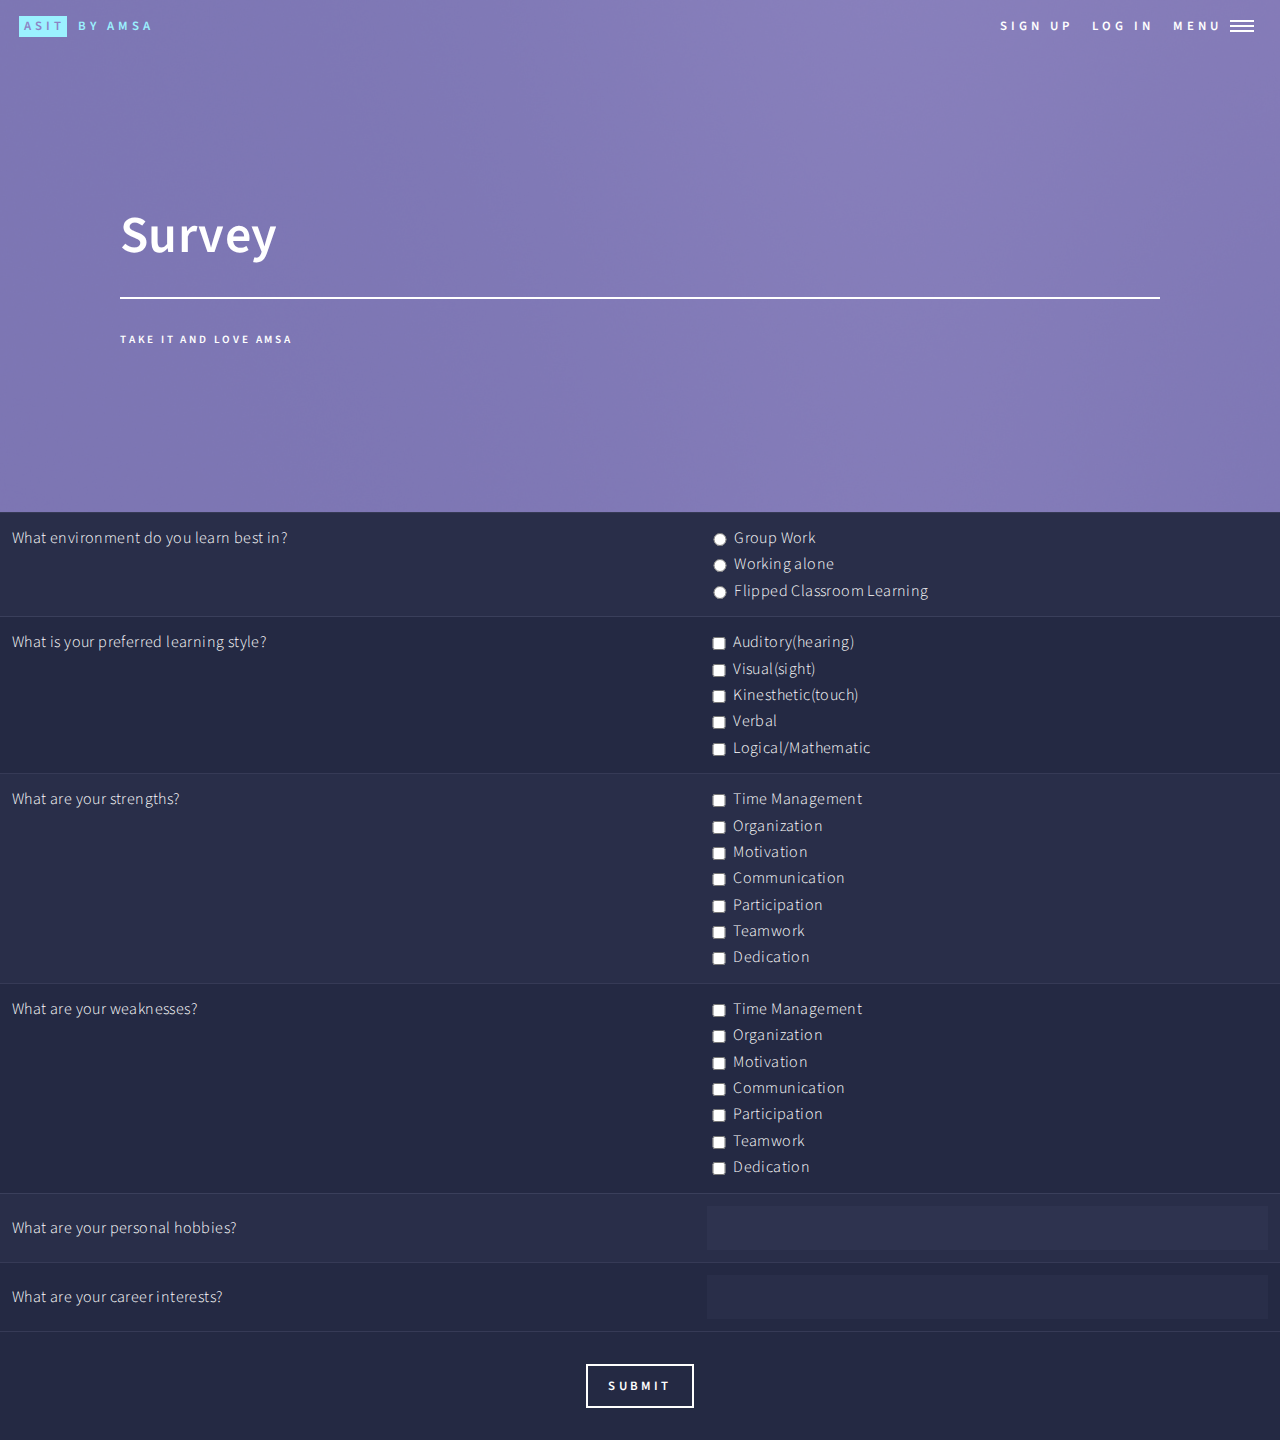
==== commit b26ae5f4: "Add files via upload" ====
--- a/ASIT Website Template/survey.html
+++ b/ASIT Website Template/survey.html
@@ -15,8 +15,13 @@
 <body>
 	<div id = wrapper>
 		<header id="header" class="alt style2">
+
 			<a href="index.html" class="logo"><strong>ASIT</strong> <span>by AMSA</span></a>
 			<nav>
+
+				<a href = "signup.html">Sign Up</a>
+				<a href="#login">Log In</a>
+
 				<a href="#menu">Menu</a>
 			</nav>
 		</header>
@@ -24,27 +29,32 @@
 		<nav id="menu">
 			<ul class="links">
 				<li><a href="index.html">Home</a></li>
-				<li><a href="landing.html">Landing</a></li>
-				<li><a href="generic.html">Generic</a></li>
-				<li><a href="elements.html">Elements</a></li>
+				<li><a href="info.html">View Info</a></li>
+
+				
 			</ul>
 			<ul class="actions vertical">
-				<li><a href="#" class="button special fit">Get Started</a></li>
-				<li><a href="#" class="button fit">Log In</a></li>
+				<li></li>
 			</ul>
 		</nav>
-		<!--<nav id="login">
+		<nav id="login">
+			<table>
+			<tr>
+
+				<td>Username</td>
+				<td><input type = "text"/></td>
+
+			</tr>
+			<tr>
+				<td>Password</td>
+				<td><input type = "password"/></td>
+			</tr>
+			</table>
+			<center><input type = "submit" class="button fit" value = "Log in"/></center>
 			
-			<ul class = "actions vertical">
-				<li>Username<input type = "text"></li>
-				<li>Password<input type = "text"></li>
-	
-			</ul>
-			<ul class="actions vertical">
-				<li><a href="#" class="button fit" height = "20px">Login</a></li>
-			</ul>
 			
-		</nav>-->
+			
+		</nav>
 		<section id="banner" class="style2">
 			<div class="inner">
 				<span class="image">
@@ -82,7 +92,41 @@
 						&nbsp;Logical/Mathematic<input type = "checkbox" value = "Logical/Mathematic" name ="learning style"/><br/>
 					</td>
 				</tr>
+				<tr>
+					<td>What are your strengths?</td>
+					<td>
+					&nbsp;Time Management<input type = "checkbox" value = "Time Management" name ="strengths"/><br/>
+					&nbsp;Organization<input type = "checkbox" value = "Organization" name ="strengths"/><br/>
+					&nbsp;Motivation<input type = "checkbox" value = "Motivation" name ="strengths"/><br/>
+					&nbsp;Communication<input type = "checkbox" value = "Communication" name ="strengths"/><br/>
+					&nbsp;Participation<input type = "checkbox" value = "Participation" name ="strengths"/><br/>
+					&nbsp;Teamwork<input type = "checkbox" value = "Teamwork" name ="strengths"/><br/>
+					&nbsp;Dedication<input type = "checkbox" value = "Dedication" name ="strengths"/><br/>
+					</td>
+				</tr>
+				<tr>
+					<td>What are your weaknesses?</td>
+					<td>
+					&nbsp;Time Management<input type = "checkbox" value = "Time Management" name ="weaknesses"/><br/>
+					&nbsp;Organization<input type = "checkbox" value = "Organization" name ="weaknesses"/><br/>
+					&nbsp;Motivation<input type = "checkbox" value = "Motivation" name ="weaknesses"/><br/>
+					&nbsp;Communication<input type = "checkbox" value = "Communication" name ="weaknesses"/><br/>
+					&nbsp;Participation<input type = "checkbox" value = "Participation" name ="weaknesses"/><br/>
+					&nbsp;Teamwork<input type = "checkbox" value = "Teamwork" name ="weaknesses"/><br/>
+					&nbsp;Dedication<input type = "checkbox" value = "Dedication" name ="weaknesses"/><br/>
+					</td>
+				</tr>
+				<tr>
+					<td>What are your personal hobbies?</td>
+					<td><input type = "text" name ="hobbies"/></td>
+				</tr>
+				<tr>
+					<td>What are your career interests?</td>
+					<td><input type = "text" name ="career interests"/></td>
+				</tr>
+
 				</table>
+				<center><input type = "Submit" name ="Submit"/></center>
 			</form>
 		
 		</section>
--- a/ASIT Website Template/assets/css/main.css
+++ b/ASIT Website Template/assets/css/main.css
@@ -2020,7 +2020,7 @@
 
 	input[type="text"],
 	input[type="password"],
-	input[type="email"],
+	input[type="email"],s
 	input[type="tel"],
 	input[type="search"],
 	input[type="url"],
@@ -2034,16 +2034,16 @@
 
 	input[type="checkbox"],
 	input[type="radio"] {
-		-moz-appearance: none;
+		/*-moz-appearance: none;
 		-webkit-appearance: none;
 		-ms-appearance: none;
-		appearance: none;
+		appearance: none;*/
 		display: block;
 		float: left;
-		margin-right: -2em;
-		opacity: 0;
+		opacity: 100;
 		width: 1em;
 		z-index: -1;
+		margin-top:8px;
 	}
 
 		input[type="checkbox"] + label,
@@ -2056,6 +2056,9 @@
 			padding-left: 2.65em;
 			padding-right: 0.75em;
 			position: relative;
+			height:1em;
+			line-height: 1em;
+			vertical-align: middle;
 		}
 
 			input[type="checkbox"] + label:before,
@@ -2073,10 +2076,10 @@
 				background: rgba(212, 212, 255, 0.035);
 				content: '';
 				display: inline-block;
-				height: 1.65em;
+				height: 1em;
 				left: 0;
 				letter-spacing: 0;
-				line-height: 1.58125em;
+				line-height: 1em;
 				position: absolute;
 				text-align: center;
 				top: 0;
@@ -2237,11 +2240,9 @@
 		.image.main {
 			display: block;
 			margin: 2.5em 0;
-			width: 100%;
 		}
 
 			.image.main img {
-				width: 100%;
 			}
 
 			@media screen and (max-width: 736px) {
@@ -2521,7 +2522,9 @@
 			}
 
 /* Button */
-
+	input[type = "submit"]{
+		align-content: center;
+	}
 	input[type="submit"],
 	input[type="reset"],
 	input[type="button"],
@@ -3407,7 +3410,7 @@
 		-webkit-align-items: center;
 		-ms-align-items: center;
 		align-items: center;
-		background-image: url("../../images/banner.jpg");
+		background-image: url("../../images/students.jpg");
 		display: -moz-flex;
 		display: -webkit-flex;
 		display: -ms-flex;
@@ -3810,7 +3813,7 @@
 
 /* Menu */
 
-	#menu {
+	#menu{
 		-moz-transition: -moz-transform 0.35s ease, opacity 0.35s ease, visibility 0.35s;
 		-webkit-transition: -webkit-transform 0.35s ease, opacity 0.35s ease, visibility 0.35s;
 		-ms-transition: -ms-transform 0.35s ease, opacity 0.35s ease, visibility 0.35s;
@@ -3985,4 +3988,189 @@
 			transform: none;
 			opacity: 1;
 			visibility: visible;
+		}
+
+/* Login */
+
+	#login{
+		font-family: "Courier New", monospace;		
+		-moz-transition: -moz-transform 0.35s ease, opacity 0.35s ease, visibility 0.35s;
+		-webkit-transition: -webkit-transform 0.35s ease, opacity 0.35s ease, visibility 0.35s;
+		-ms-transition: -ms-transform 0.35s ease, opacity 0.35s ease, visibility 0.35s;
+		transition: transform 0.35s ease, opacity 0.35s ease, visibility 0.35s;
+		-moz-align-items: center;
+		-webkit-align-items: center;
+		-ms-align-items: center;
+		align-items: center;
+		display: -moz-flex;
+		display: -webkit-flex;
+		display: -ms-flex;
+		display: flex;
+		-moz-justify-content: center;
+		-webkit-justify-content: center;
+		-ms-justify-content: center;
+		justify-content: center;
+		-moz-pointer-events: none;
+		-webkit-pointer-events: none;
+		-ms-pointer-events: none;
+		pointer-events: none;
+		background: rgba(36, 41, 67, 0.9);
+		box-shadow: none;
+		height: 100%;
+		left: 0;
+		opacity: 0;
+		overflow: hidden;
+		padding: 3em 2em;
+		position: fixed;
+		top: 0;
+		visibility: hidden;
+		width: 100%;
+		z-index: 10002;
+	}
+
+		#login .inner {
+			-moz-transition: -moz-transform 0.35s ease-out, opacity 0.35s ease, visibility 0.35s;
+			-webkit-transition: -webkit-transform 0.35s ease-out, opacity 0.35s ease, visibility 0.35s;
+			-ms-transition: -ms-transform 0.35s ease-out, opacity 0.35s ease, visibility 0.35s;
+			transition: transform 0.35s ease-out, opacity 0.35s ease, visibility 0.35s;
+			-moz-transform: rotateX(20deg);
+			-webkit-transform: rotateX(20deg);
+			-ms-transform: rotateX(20deg);
+			transform: rotateX(20deg);
+			-webkit-overflow-scrolling: touch;
+			max-width: 100%;
+			max-height: 100vh;
+			opacity: 0;
+			overflow: auto;
+			text-align: center;
+			visibility: hidden;
+			width: 18em;
+		}
+
+			#login .inner > :first-child {
+				margin-top: 2em;
+			}
+
+			#login .inner > :last-child {
+				margin-bottom: 3em;
+			}
+
+		#login ul {
+			margin: 0 0 1em 0;
+		}
+
+			#login ul.links {
+				list-style: none;
+				padding: 0;
+			}
+
+				#login ul.links > li {
+					padding: 0;
+				}
+
+					#login ul.links > li > a:not(.button) {
+						border: 0;
+						border-top: solid 1px rgba(212, 212, 255, 0.1);
+						display: block;
+						font-size: 0.8em;
+						font-weight: 600;
+						letter-spacing: 0.25em;
+						line-height: 4em;
+						text-decoration: none;
+						text-transform: uppercase;
+					}
+
+					#login ul.links > li > .button {
+						display: block;
+						margin: 0.5em 0 0 0;
+					}
+
+					#login ul.links > li:first-child > a:not(.button) {
+						border-top: 0 !important;
+					}
+
+		#login .close {
+			-moz-transition: color 0.2s ease-in-out;
+			-webkit-transition: color 0.2s ease-in-out;
+			-ms-transition: color 0.2s ease-in-out;
+			transition: color 0.2s ease-in-out;
+			-webkit-tap-highlight-color: transparent;
+			border: 0;
+			cursor: pointer;
+			display: block;
+			height: 4em;
+			line-height: 4em;
+			overflow: hidden;
+			padding-right: 1.25em;
+			position: absolute;
+			right: 0;
+			text-align: right;
+			text-indent: 8em;
+			top: 0;
+			vertical-align: middle;
+			white-space: nowrap;
+			width: 8em;
+		}
+
+			#login .close:before, #login .close:after {
+				-moz-transition: opacity 0.2s ease-in-out;
+				-webkit-transition: opacity 0.2s ease-in-out;
+				-ms-transition: opacity 0.2s ease-in-out;
+				transition: opacity 0.2s ease-in-out;
+				background-position: center;
+				background-repeat: no-repeat;
+				content: '';
+				display: block;
+				height: 4em;
+				position: absolute;
+				right: 0;
+				top: 0;
+				width: 4em;
+			}
+
+			#login .close:before {
+				background-image: url("data:image/svg+xml;charset=utf8,%3Csvg xmlns='http://www.w3.org/2000/svg' xmlns:xlink='http://www.w3.org/1999/xlink' width='20px' height='20px' viewBox='0 0 20 20' zoomAndPan='disable'%3E%3Cstyle%3Eline %7B stroke: %23ffffff%3B stroke-width: 2%3B %7D%3C/style%3E%3Cline x1='0' y1='0' x2='20' y2='20' /%3E%3Cline x1='20' y1='0' x2='0' y2='20' /%3E%3C/svg%3E");
+			}
+
+			#login .close:after {
+				background-image: url("data:image/svg+xml;charset=utf8,%3Csvg xmlns='http://www.w3.org/2000/svg' xmlns:xlink='http://www.w3.org/1999/xlink' width='20px' height='20px' viewBox='0 0 20 20' zoomAndPan='disable'%3E%3Cstyle%3Eline %7B stroke: %239bf1ff%3B stroke-width: 2%3B %7D%3C/style%3E%3Cline x1='0' y1='0' x2='20' y2='20' /%3E%3Cline x1='20' y1='0' x2='0' y2='20' /%3E%3C/svg%3E");
+				opacity: 0;
+			}
+
+			#login .close:hover:after, #login .close:active:after {
+				opacity: 1;
+			}
+			#login ul{
+				font-size: 2em;
+				font-family: "FontAwesome", monospace;		
+
+			}
+
+	body.is-ie #login {
+		background: rgba(42, 47, 74, 0.975);
+	}
+
+	body.is-login-visible #wrapper {
+		-moz-filter: blur(0.5em);
+		-webkit-filter: blur(0.5em);
+		-ms-filter: blur(0.5em);
+		filter: blur(0.5em);
+	}
+
+	body.is-login-visible #login {
+		-moz-pointer-events: auto;
+		-webkit-pointer-events: auto;
+		-ms-pointer-events: auto;
+		pointer-events: auto;
+		opacity: 1;
+		visibility: visible;
+	}
+
+		body.is-login-visible #login .inner {
+			-moz-transform: none;
+			-webkit-transform: none;
+			-ms-transform: none;
+			transform: none;
+			opacity: 1;
+			visibility: visible;
 		}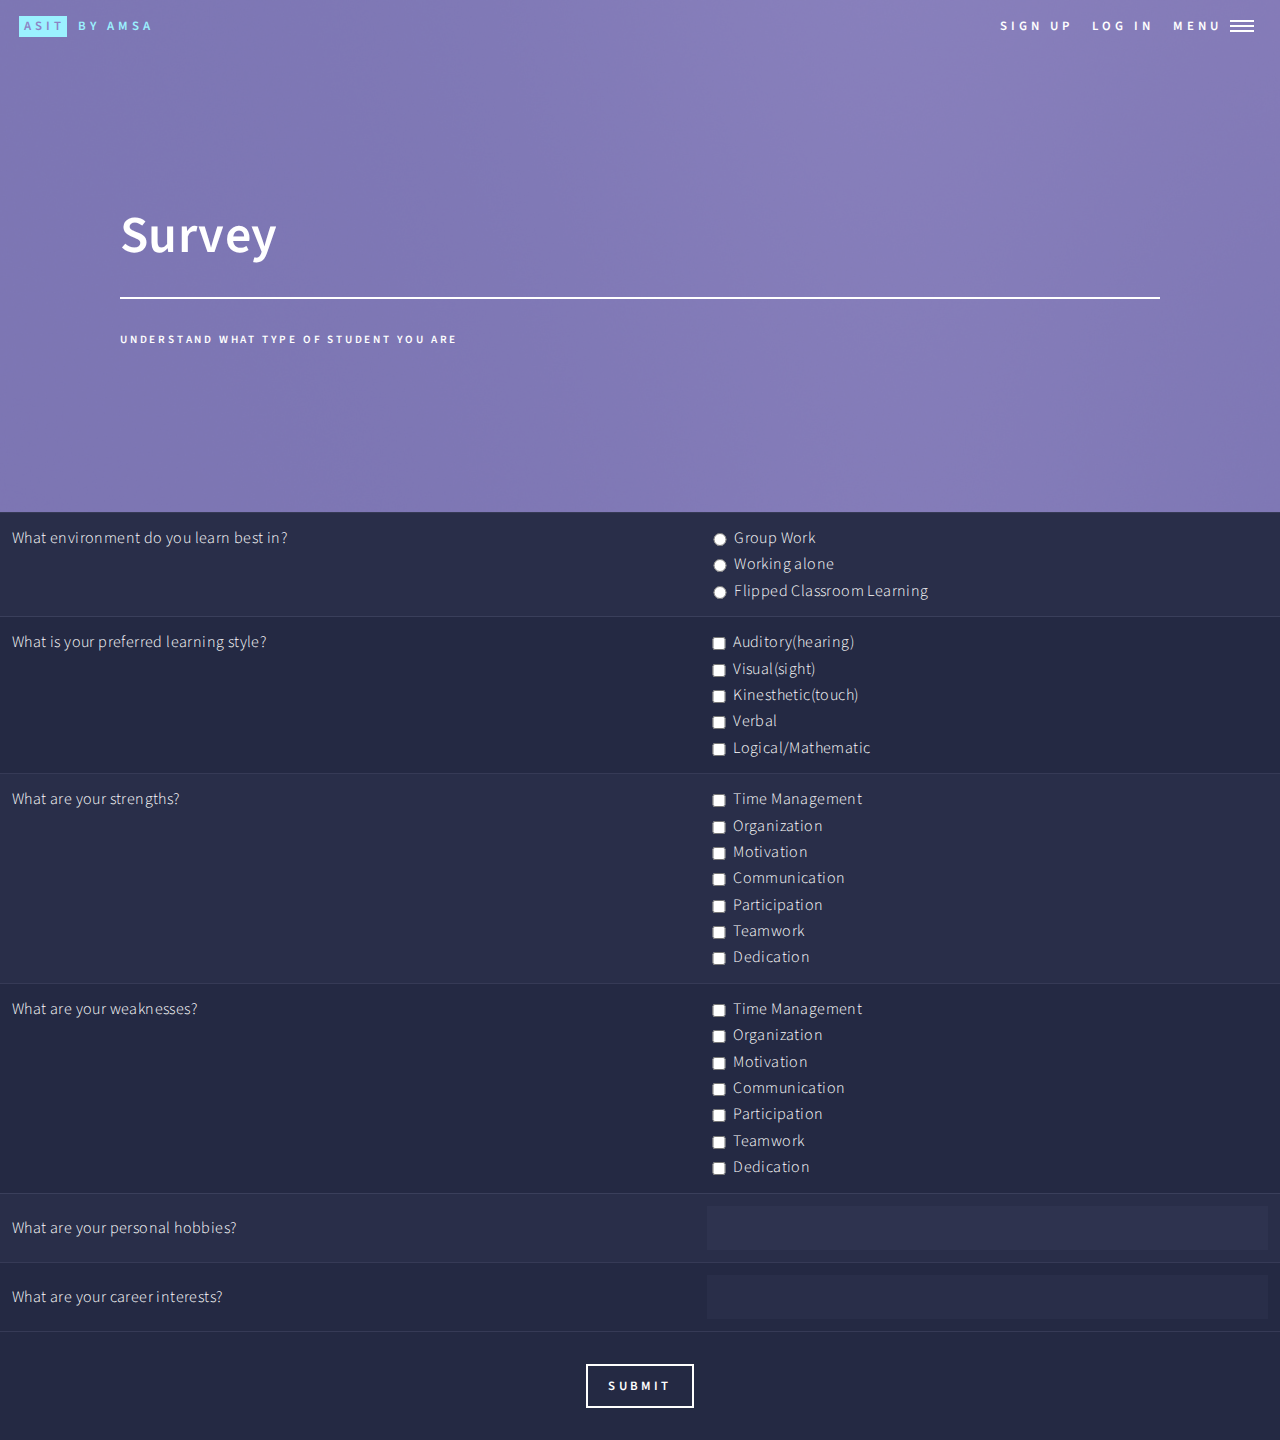
==== commit bf6070f6: "Add files via upload" ====
--- a/ASIT Website Template/survey.html
+++ b/ASIT Website Template/survey.html
@@ -64,7 +64,7 @@
 					<h1>Survey</h1>
 				</header>
 				<div class="content">
-					<p>Take it and love AMSA</p>
+					<p>Understand what type of student you are</p>
 				</div>
 			</div>
 		</section>
